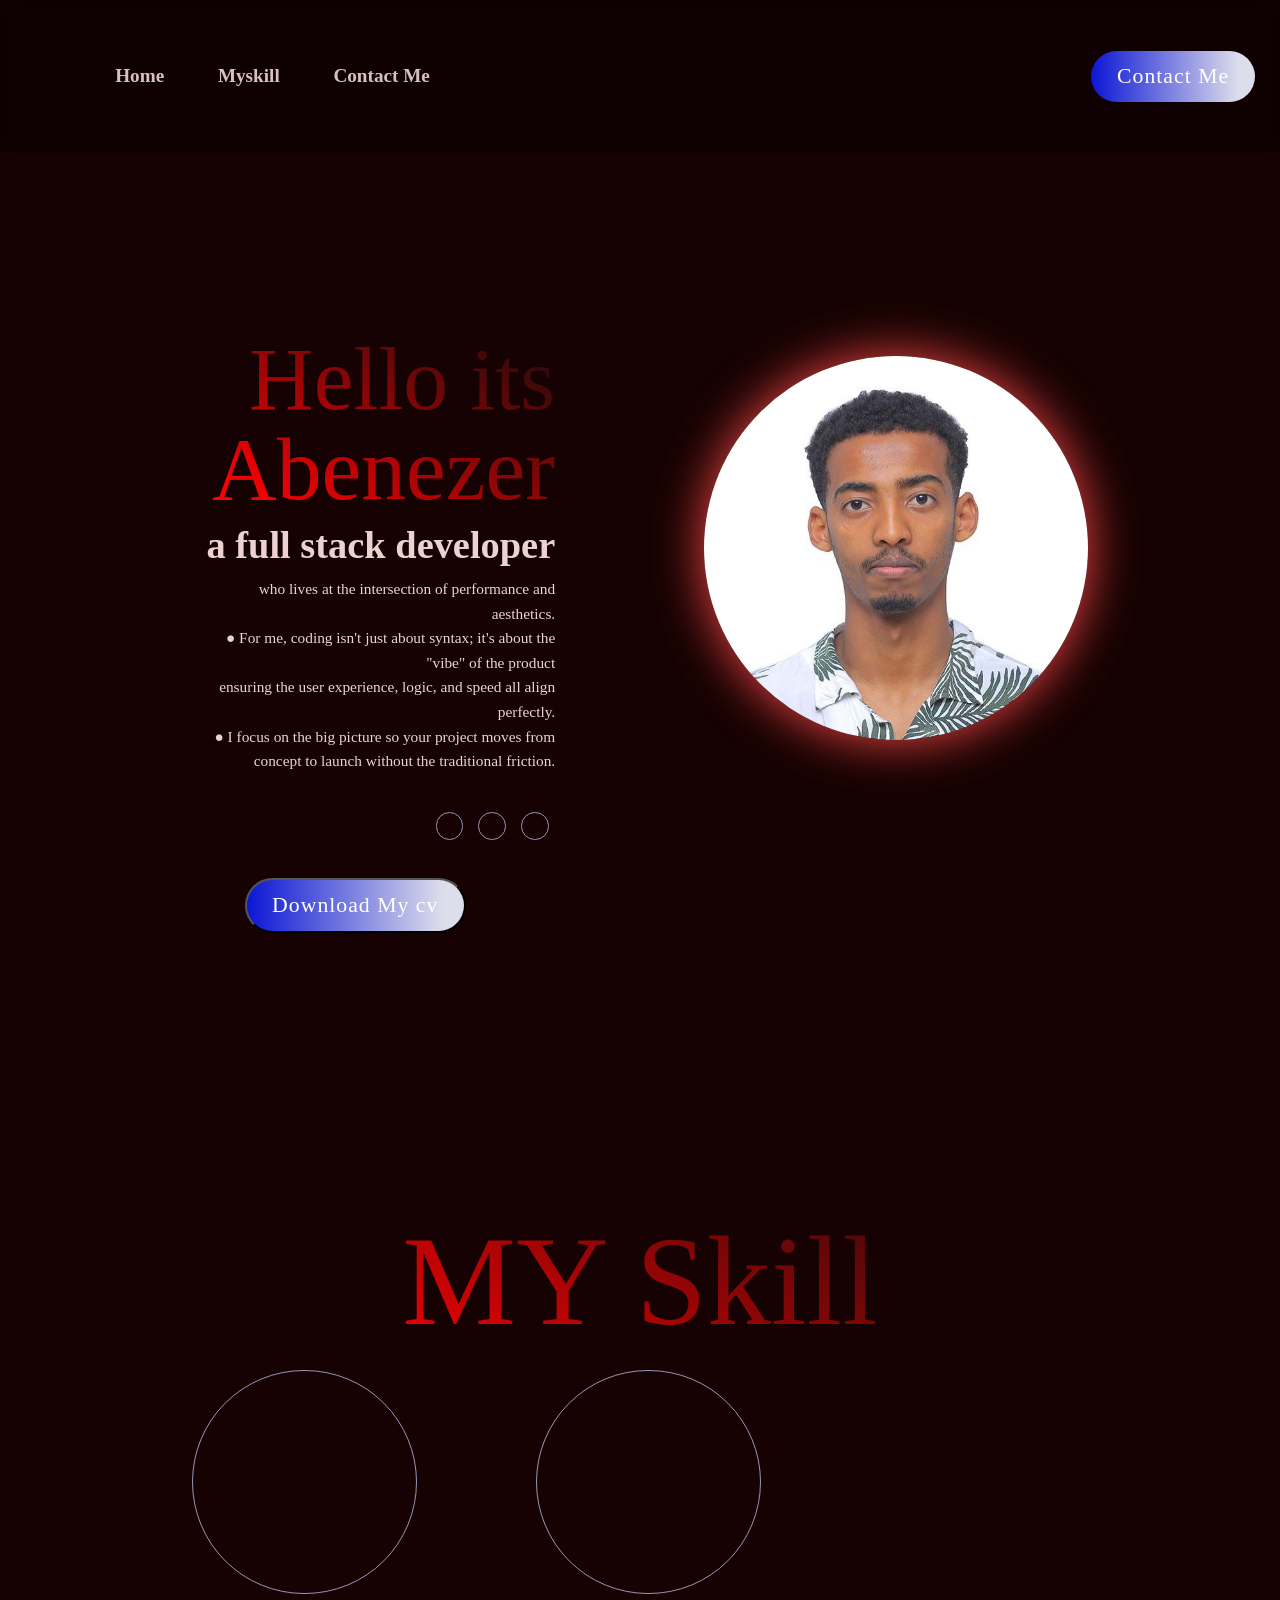
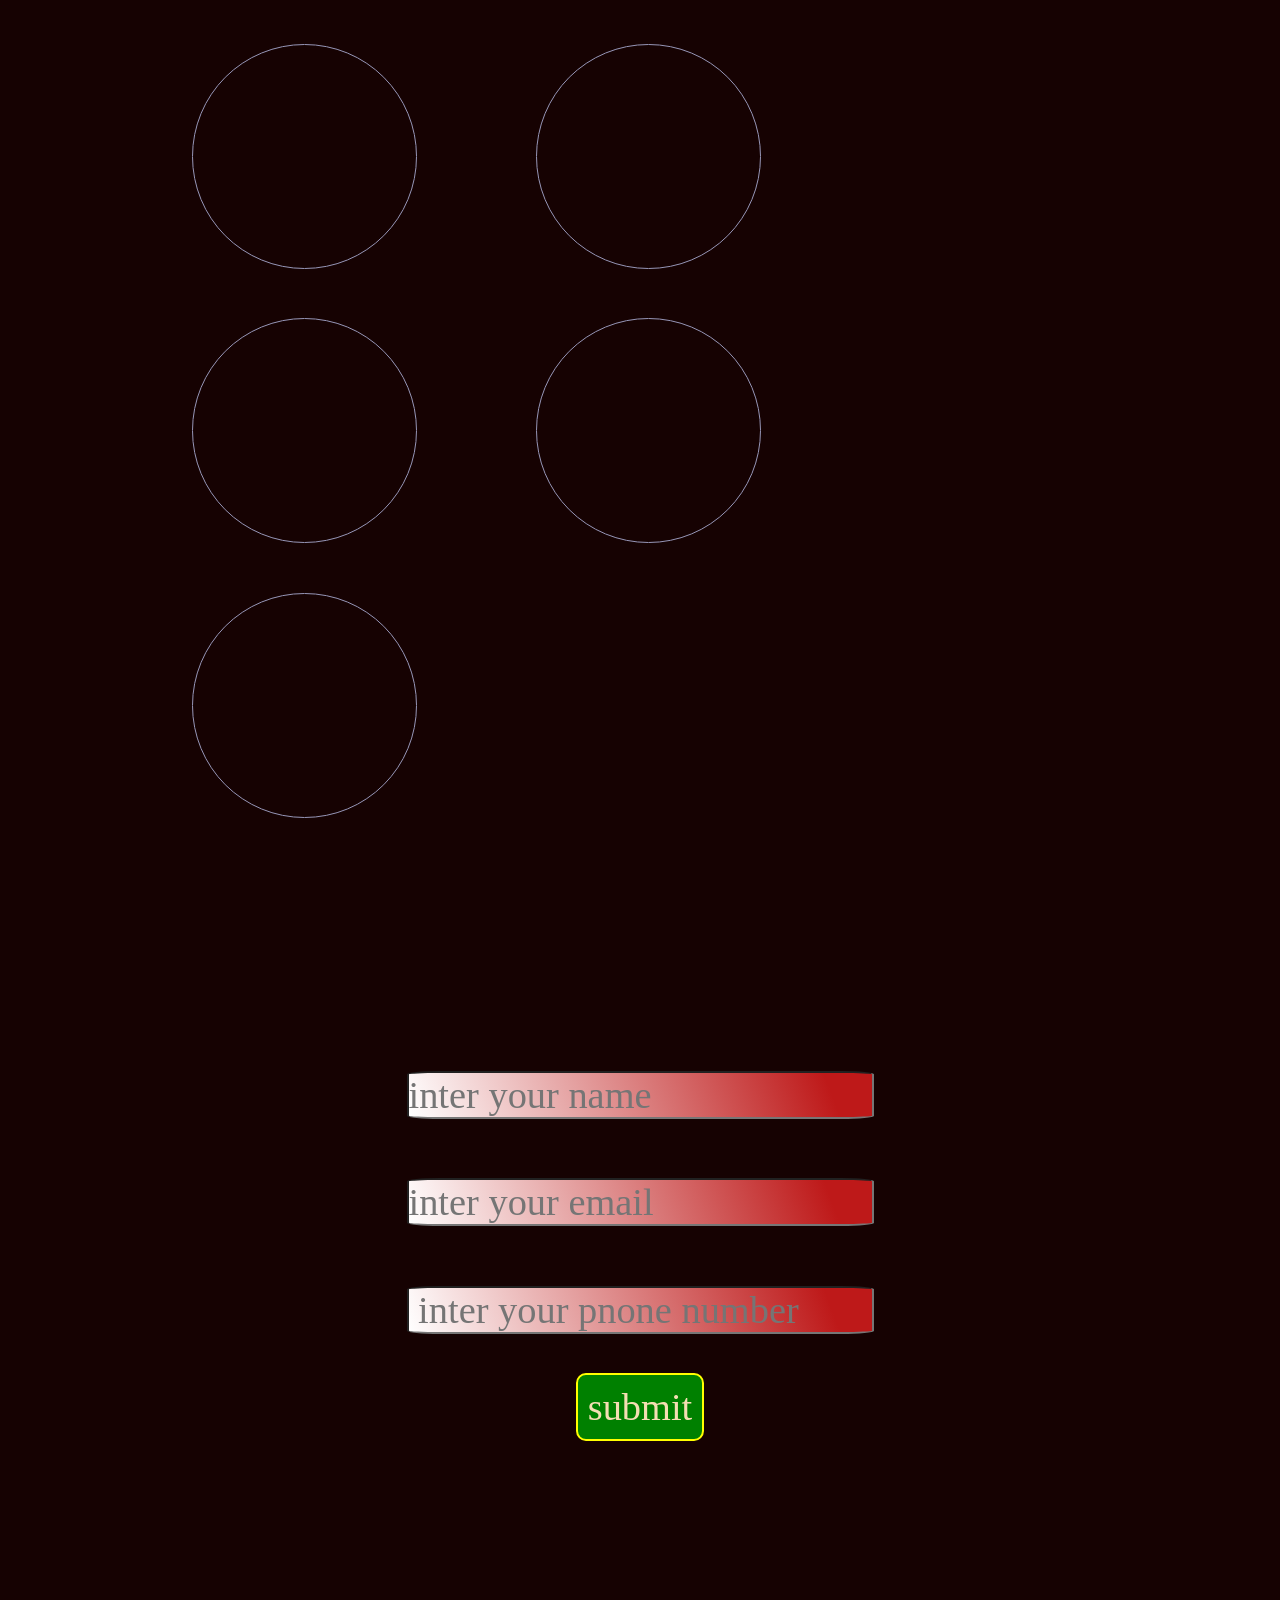
==== index.html @ 4ca573cb "Rename main.html to index.html" ====
<!DOCTYPE html>
<html lang="en">
<head>
    <meta charset="UTF-8">
    <meta name="viewport" content="width=device-width, initial-scale=1.0">
    <title>porfolio</title>
    <link rel="stylesheet" href="./style.css" ><link href="https://cdn.boxicons.com/animations.min.css" rel="stylesheet">
<!-- Basic Icons -->
<link href="https://cdn.boxicons.com/3.0.8/fonts/basic/boxicons.min.css" rel="stylesheet">
<!-- Filled Icons -->
<link href="https://cdn.boxicons.com/3.0.8/fonts/filled/boxicons-filled.min.css" rel="stylesheet">
<!-- Brand Icons -->
<link href="https://cdn.boxicons.com/3.0.8/fonts/brands/boxicons-brands.min.css" rel="stylesheet">
</head>

<body>
    <header class="headers-w">
    <nav class="nav-b">
        <a href="#home">Home</a>
        <a href="#skill">Myskill</a>
      
        <a href="#contact">Contact Me</a>
    </nav>
    <a href="#contact" class="contact-but">
         Contact Me
    </a>
    
</header>


   
<section id="home" class="hom">
    <div class="hom-div">
        <h1>Hello its <span> Abenezer</span>
            
        </h1>
        <h2>a full stack developer</h2>
        <p>
            who lives at the intersection of performance and
    aesthetics.<br>

   ● For me, coding isn't just about syntax; 
    it's about the "vibe" of the product<br>ensuring the 
    user experience, logic, and speed all align perfectly.<br>

  ● I focus on the big picture so your project moves from concept
    to launch without the traditional friction.
        </p>
        <div class="so-ico">
            <a href="https://github.com/abenzertariku-dev"><i class="bxl bx-github"></i></a>
            <a href="https://t.me/@Axsum7"><i class="bxl bx-telegram"></i></a>
            <a href="https://www.instagram.com/abenezer_tk7"><i class="bxl bx-instagram" ></i></a>
       </div>
        <a href="./Imgs/cvv.pdf" download="Abenezer-cv">
            <button class="contact-but">Download My cv</button>
        </a> 
    </div >

    <div  class="pro-img"><img src="/Imgs/Myphoto.jpg" alt=""></div>
</section>

<section id="skill">
<div class="skill">
    <h2>MY Skill</h2>
</div>
    <div class="cyss">
    <div class="skill-i">
<a href=""  class="skill-is"><i class="bxl bx-html5"></i></a>
<a href="" class="skill-is"><i class="bxl bx-css3"></i></a></div><div class="skill-i">


<a href=""  class="skill-is"><i class="bxl bx-javascript"></i></a>

<a href=""  class="skill-is"><i class="bxl bx-react" ></i></a> </div>
<div class="skill-i">
<a href="" class="skill-is"><i class="bxl bx-mongodb" ></i></a>
<a href="" class="skill-is"><i class="bxl bx-next-js"></i></a> </div>
<div class="skill-i"><a href="" class="skill-is"><i class="bxl bx-python" ></i></a>
   </div>
 </div>
</section>
<section id="contact" >
<form action="https://form.typeform.com/to/Ilygk8Tf" method="POST">  <div style="justify-content: center;
align-items: center;text-align: center;">
    <input type="text" name="names" placeholder="inter your name"><br>
    <input type="email"  name="email" id="" placeholder="inter your email"><br>
    <input type="number" name="phone" placeholder=" inter your pnone number"><br>
 
     <button class="sub-m" >submit</button>
   </div>
</form>
</section>
</body></html>
---- style.css ----
*{
    margin:0 ;
    padding: 0;
    text-decoration: none;
    scroll-behavior: smooth;
    font-family: "Popins";
}
html{
    font-size: 62%;

}
body{
    background-color: rgb(22, 2, 2);
    color: rgb(238, 210, 210);
}
.headers-w{
    position: fixed;  
    width: 100vw;
    top: 0;
    left: 0;
    padding: 4vw 5vw ;
    background-color:  rgba(0, 0, 0, 0.3);
    backdrop-filter: blur(10px);
    display: flex;
    justify-content: space-between;
    align-items: center;
    z-index: 2000;
}
.nav-b a{
    font-size: 1.5vw;
    color: rgb(216, 192, 192);
    margin-left: 4vw;
    transition: 0.2s ease-in-out;
    font-weight: 775;
}
.nav-b a:hover{
    color: rgb(77, 96, 244);
    border-bottom: 2px solid rgb(226, 132, 132);
}
.contact-but{
    font-size: 1.7vw;
    padding: 1vw  2vw;
    border-radius: 3rem;
    background: linear-gradient(
        270deg,rgb(221, 221, 235) 10%,rgb(11, 22, 212) 100%
    );
    margin-right: 9rem;
    letter-spacing: 1px;
    color: white;
    transition: 0.3s ease-in-out;
}
.contact-but:hover{
    transform: scale(1.2);
}
section{
    min-height: 100vh;
padding: 10rem 15%;
}
#home{
    display: flex;
    align-items: center;
    justify-content: center;
    gap: 15rem;
}
.hom-div{
    display: flex;
    flex-direction: column;
    text-align: right;
    align-items: flex-end;
    padding-top: 12vw;

}
.hom-div h1{
    font-size: 7vw;
    font-weight: 100;
    margin-top: 1.5rem;
    line-height:1 ;
    background: linear-gradient(750deg,rgb(255, 0, 2) 10%,rgb(28, 10, 10) 100%);
    background-clip: text;
    color: transparent;
}
.hom-div h1 span{
    font-family: fantasy;
}
.hom-div h2{
    margin: 1rem 0;
    font-size: 3vw;

}
.hom-div p{
    font-size: 1.2vw;
    font-weight: 500;
    line-height: 1.6;
   
}
.pro-img img{
    width: 30vw;
border-radius: 50%;
box-shadow: 0px 0px 50px rgb(249, 70, 70);

transition: 1s ease-in-out;
}
.pro-img img:hover{
    box-shadow: 0px 0px 50px rgb(228, 67, 67),
    0px 0px 100px rgb(202, 51, 51),
    0px 0px 200px rgb(235, 29, 29) ;
    transform: scale(1.1)translateY(-7px);
    transform: rotate(360deg);
}
.so-ico a{
display: inline-flex;
justify-content: center;
align-items: center;
font-size: 3vw;
padding: 1vw;
background: transparent;
margin: 3vw 0.5vw;
transition: 0.2s ease-in-out;
border-color: rgb(150, 150, 183);
border-width: 1px;
border-style: solid;
border-radius: 50%;
}
.so-ico a:hover{
    color: red;
    transform: scale(1.7)translateY(-4px);
    background-color: rgb(10, 74, 10);
}
.skill h2{
    font-size: 10vw;
    font-weight: 100;
    margin-top: 1.5vw;
    line-height:1 ;
    background: linear-gradient(750deg,rgb(255, 0, 2) 10%,rgb(28, 10, 10) 100%);
    background-clip: text;
    color: transparent;
    text-align: center;
}
.skill{
    align-items: center;
    text-align: center;

}
.skill-i{
   display: flex;
   flex-direction: row;
  
}
.skill-is{
display: inline;
justify-content: center;
align-items: center;
width: 14vw;
font-size: 12vw;
height: 14vw;
padding: 2.2rem;
background: transparent;
margin-right: 12rem;
margin-bottom: 2.5rem;
margin-top: 2.5rem;
transition: 0.2s ease-in-out;
border-color: rgb(150, 150, 183);
border-width: 1px;
border-style: solid;
border-radius: 50%;
}
.skill-i a:hover{
    color: red;
    transform: scale(1.1)translateY(-4px);
    background-color: rgb(10, 74, 10);
}
a{
   color: green;
}
.cyss{
    text-align: center;

}
input{
    margin: 3rem;
    font-size: 3vw;
    border-radius: 7%;
    background: linear-gradient(250deg,rgb(190, 25, 25) 10%,rgb(255, 255, 255) 100%);
}
.sub-m{
    font-size: 3vw;
    padding: 1rem;
    border-radius: 1rem;
    margin-top: 1rem;
    background-color: green;
    color: wheat;
    border: 2px solid yellow;
}
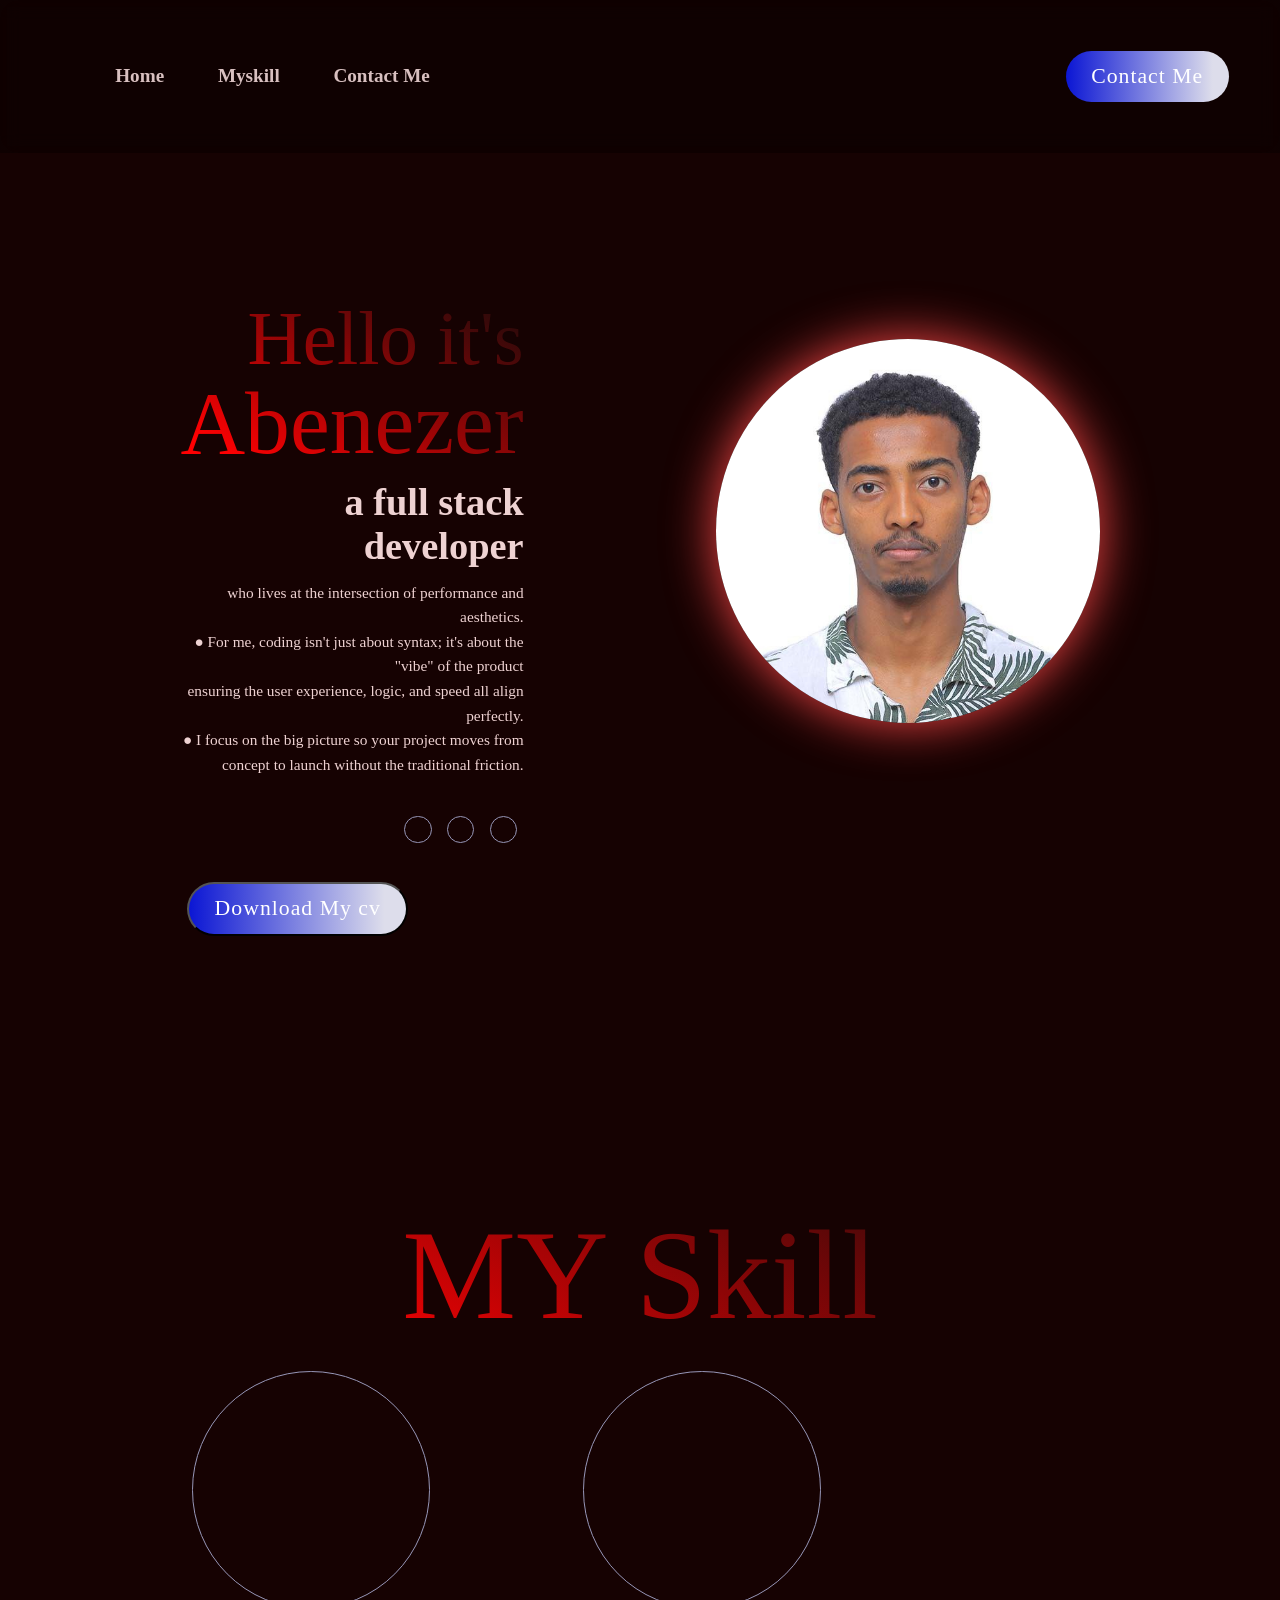
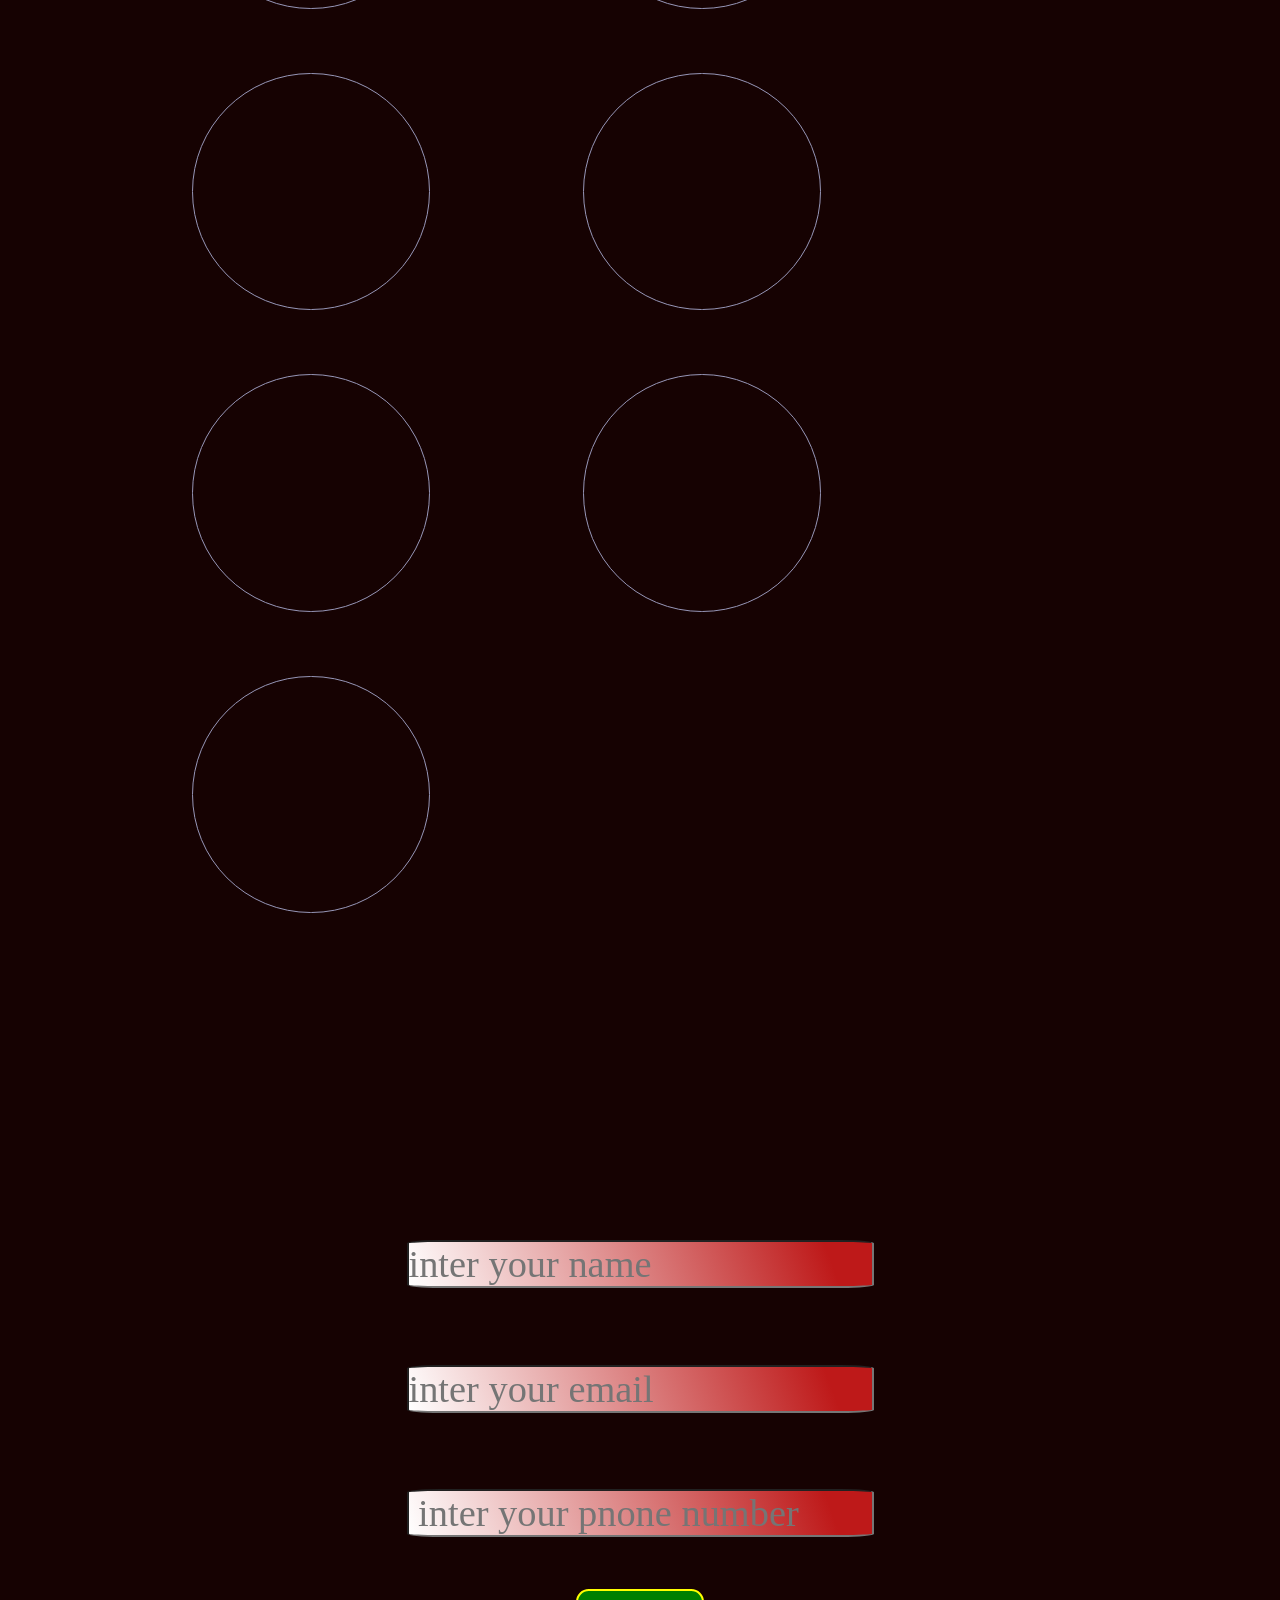
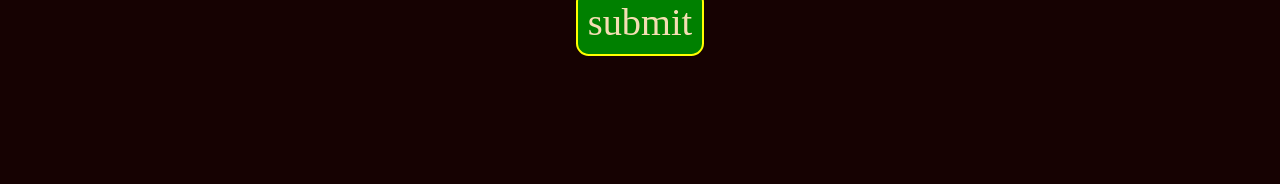
==== commit 2b313523: "new" ====
--- a/index.html
+++ b/index.html
@@ -31,7 +31,7 @@
    
 <section id="home" class="hom">
     <div class="hom-div">
-        <h1>Hello its <span> Abenezer</span>
+        <h1>Hello it's <br> <span class="ab-name"> Abenezer</span>
             
         </h1>
         <h2>a full stack developer</h2>
@@ -80,13 +80,13 @@
  </div>
 </section>
 <section id="contact" >
-<form action="https://form.typeform.com/to/Ilygk8Tf" method="POST">  <div style="justify-content: center;
+<form>  <div style="justify-content: center;
 align-items: center;text-align: center;">
     <input type="text" name="names" placeholder="inter your name"><br>
     <input type="email"  name="email" id="" placeholder="inter your email"><br>
     <input type="number" name="phone" placeholder=" inter your pnone number"><br>
  
-     <button class="sub-m" >submit</button>
+     <button class="sub-m" onclick='alert( " you have sucsssfully submited your data")' >submit</button>
    </div>
 </form>
 </section>
--- a/style.css
+++ b/style.css
@@ -35,7 +35,7 @@
 }
 .nav-b a:hover{
     color: rgb(77, 96, 244);
-    border-bottom: 2px solid rgb(226, 132, 132);
+    border-bottom: 2px solid rgb(255, 237, 237);
 }
 .contact-but{
     font-size: 1.7vw;
@@ -44,7 +44,7 @@
     background: linear-gradient(
         270deg,rgb(221, 221, 235) 10%,rgb(11, 22, 212) 100%
     );
-    margin-right: 9rem;
+    margin-right: 9svw;
     letter-spacing: 1px;
     color: white;
     transition: 0.3s ease-in-out;
@@ -53,14 +53,15 @@
     transform: scale(1.2);
 }
 section{
-    min-height: 100vh;
-padding: 10rem 15%;
+    min-height: 10vh;
+padding: 10vw 15%;
+
 }
 #home{
     display: flex;
     align-items: center;
     justify-content: center;
-    gap: 15rem;
+    gap: 15vw;
 }
 .hom-div{
     display: flex;
@@ -71,9 +72,9 @@
 
 }
 .hom-div h1{
-    font-size: 7vw;
+    font-size: 6vw;
     font-weight: 100;
-    margin-top: 1.5rem;
+    margin-top: 1.5vw;
     line-height:1 ;
     background: linear-gradient(750deg,rgb(255, 0, 2) 10%,rgb(28, 10, 10) 100%);
     background-clip: text;
@@ -83,7 +84,7 @@
     font-family: fantasy;
 }
 .hom-div h2{
-    margin: 1rem 0;
+    margin: 1vw 0;
     font-size: 3vw;
 
 }
@@ -153,11 +154,11 @@
 width: 14vw;
 font-size: 12vw;
 height: 14vw;
-padding: 2.2rem;
+padding: 2.2vw;
 background: transparent;
-margin-right: 12rem;
-margin-bottom: 2.5rem;
-margin-top: 2.5rem;
+margin-right: 12vw;
+margin-bottom: 2.5vw;
+margin-top: 2.5vw;
 transition: 0.2s ease-in-out;
 border-color: rgb(150, 150, 183);
 border-width: 1px;
@@ -177,7 +178,7 @@
 
 }
 input{
-    margin: 3rem;
+    margin: 3vw;
     font-size: 3vw;
     border-radius: 7%;
     background: linear-gradient(250deg,rgb(190, 25, 25) 10%,rgb(255, 255, 255) 100%);
@@ -185,9 +186,25 @@
 .sub-m{
     font-size: 3vw;
     padding: 1rem;
-    border-radius: 1rem;
-    margin-top: 1rem;
+    border-radius: 1vw;
+    margin-top: 1vw;
     background-color: green;
     color: wheat;
     border: 2px solid yellow;
-}+}
+.ab-name{
+    font-size: 7vw;
+    animation: wow 8s 1;
+}
+.ab-name:nth-child(1){animation-delay: 1s;}
+.ab-name:nth-child(2){animation-delay: zs;}
+.ab-name:nth-child(3){animation-delay: 3s;}
+.ab-name:nth-child(4){animation-delay: 4s;}
+.ab-name:nth-child(5){animation-delay: 5s;}
+.ab-name:nth-child(6){animation-delay: 6s;}
+.ab-name:nth-child(7){animation-delay: 7s;}
+.ab-name:nth-child(8){animation-delay: 8s;}
+@keyframes wow {
+from{font-size:0vw;}
+to{font-size:7vw;}
+}
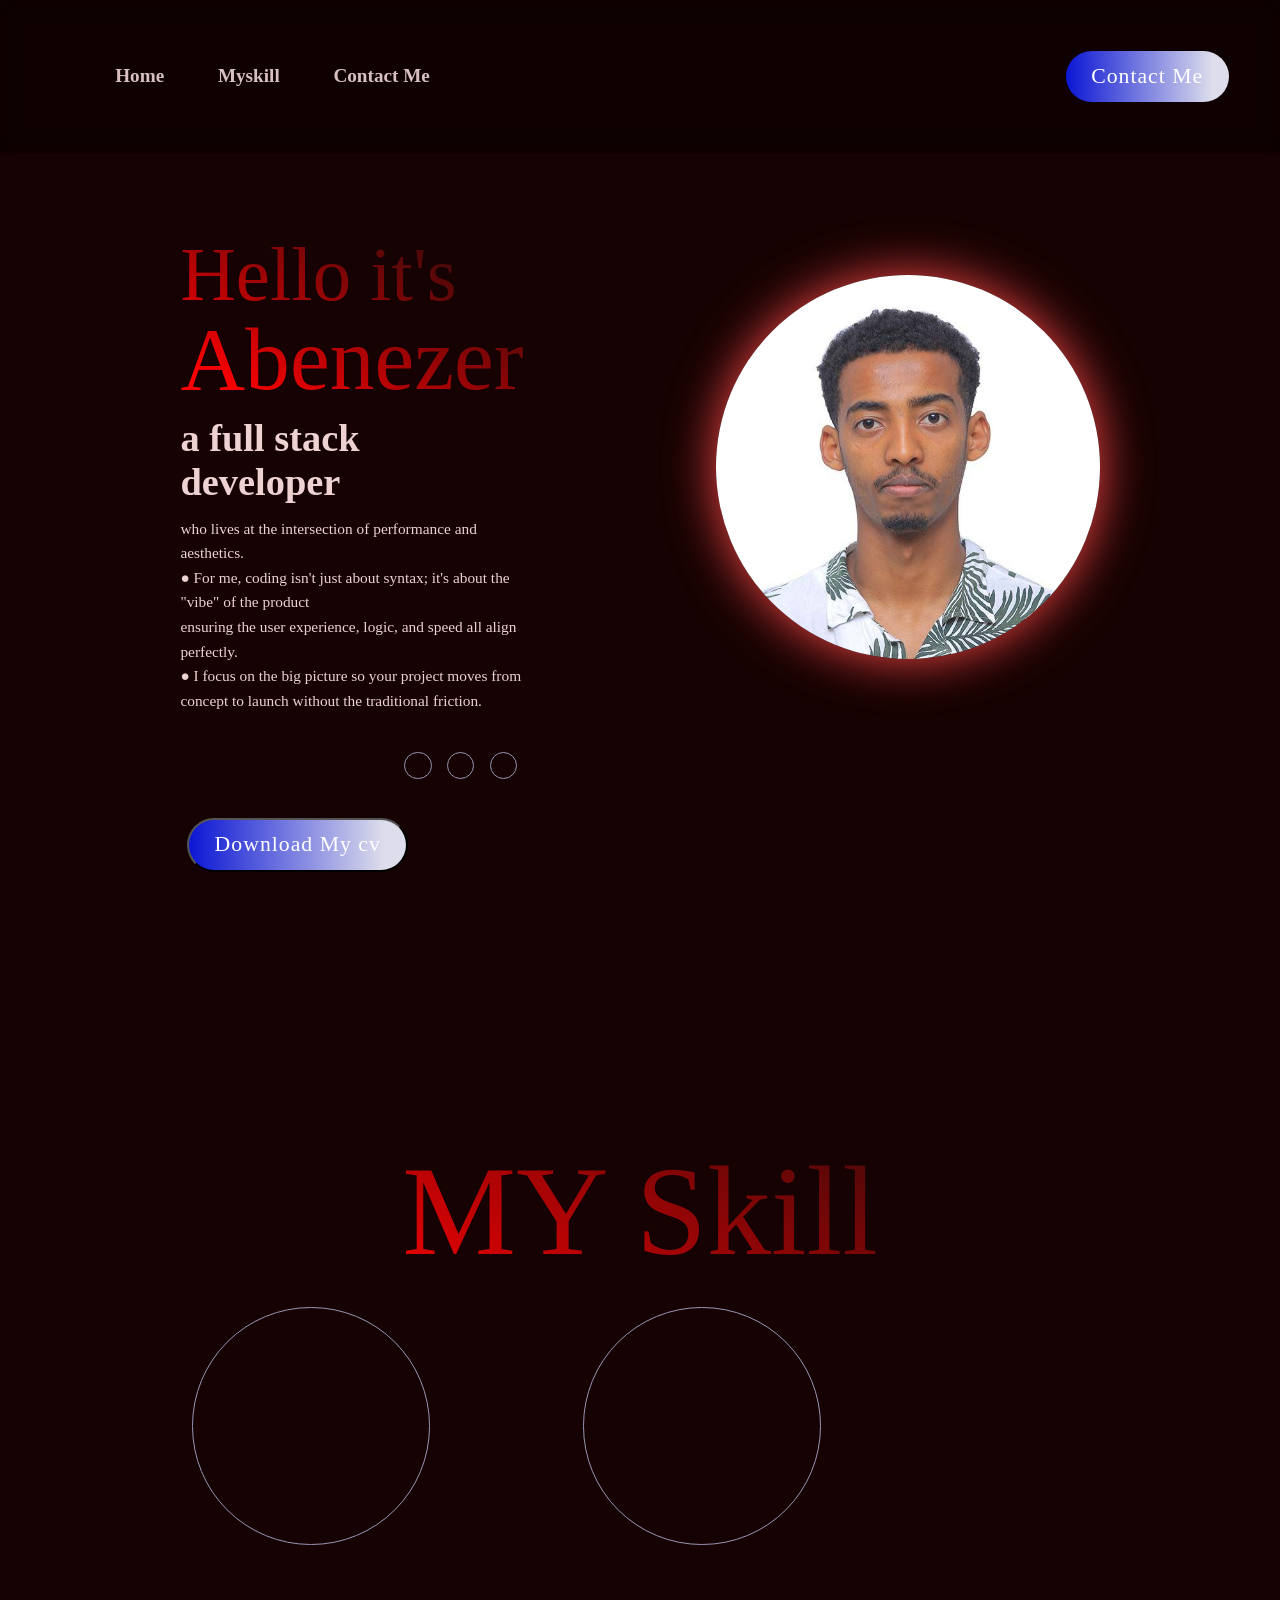
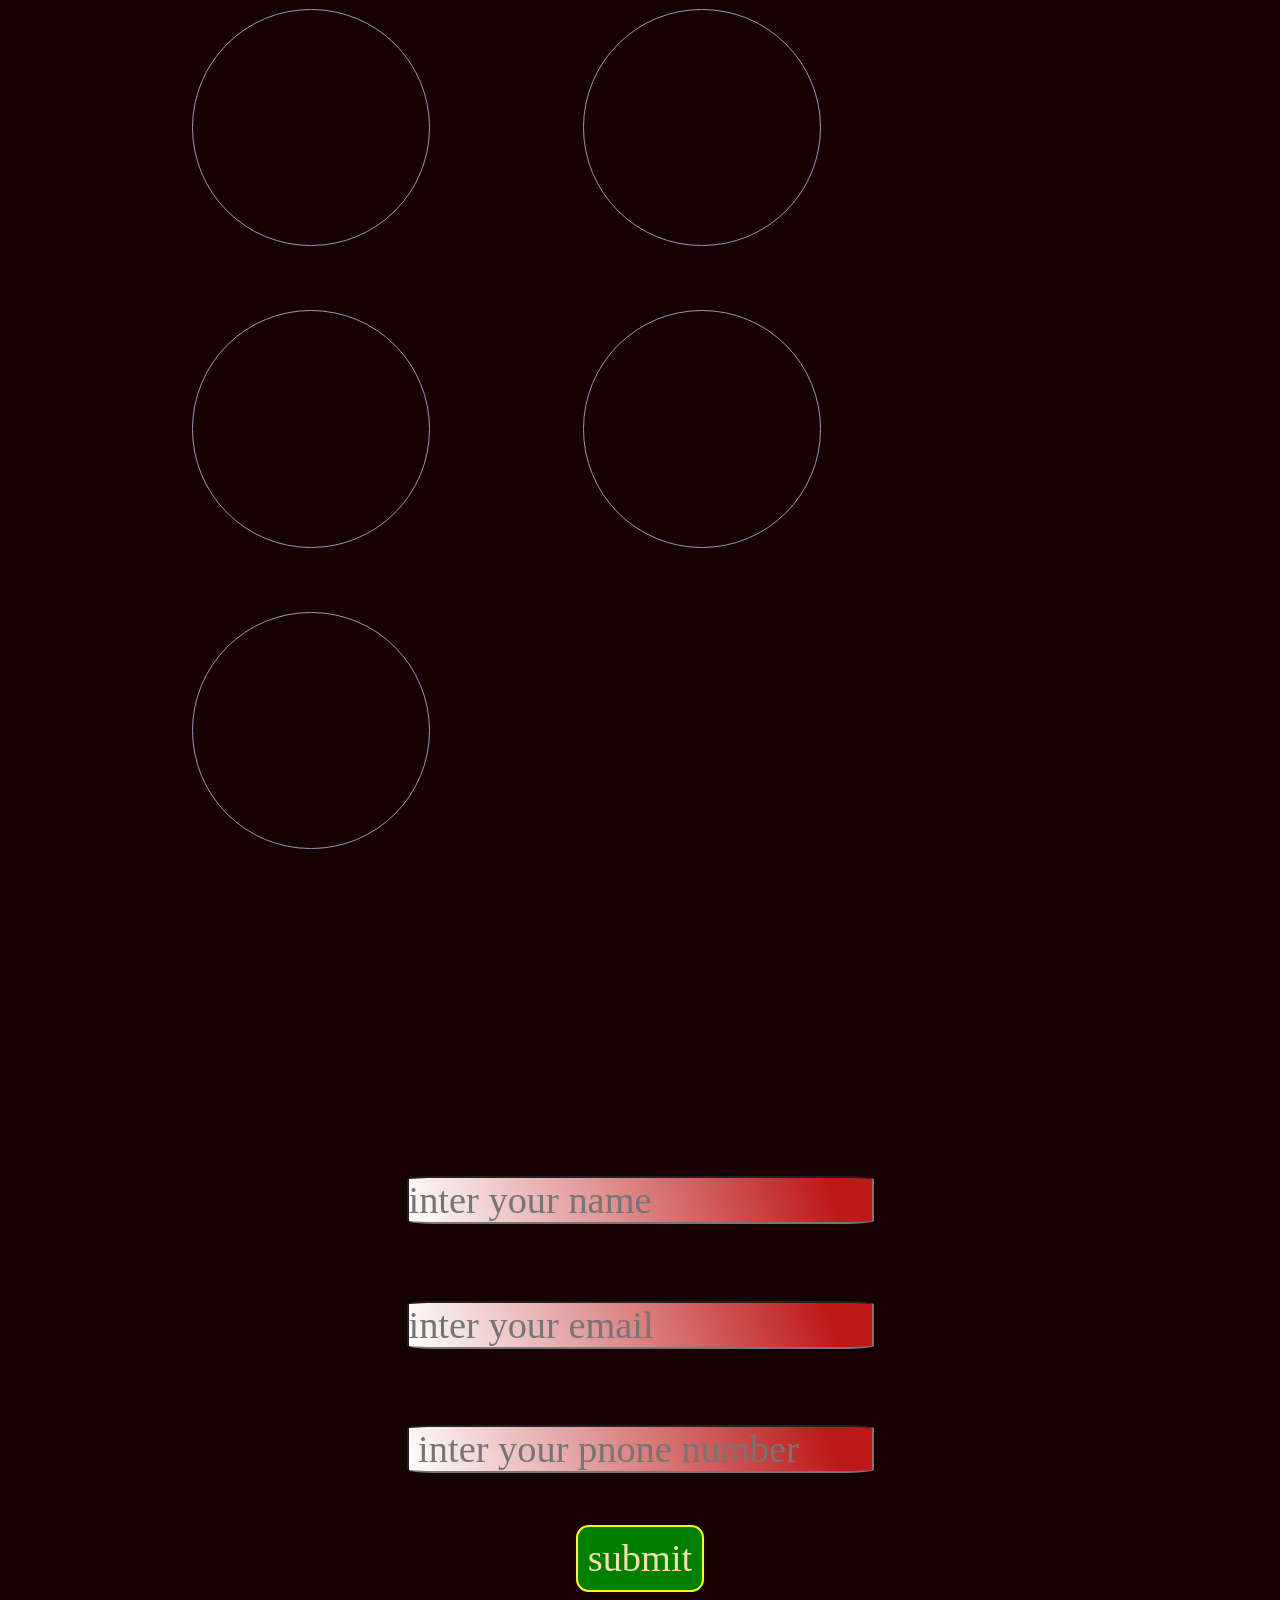
==== commit c27c1951: "asxs" ====
--- a/index.html
+++ b/index.html
@@ -59,7 +59,7 @@
     <div  class="pro-img"><img src="/Imgs/Myphoto.jpg" alt=""></div>
 </section>
 
-<section id="skill">
+<section id="skill" class="mt">
 <div class="skill">
     <h2>MY Skill</h2>
 </div>
@@ -79,7 +79,7 @@
    </div>
  </div>
 </section>
-<section id="contact" >
+<section id="contact" class="mt" >
 <form>  <div style="justify-content: center;
 align-items: center;text-align: center;">
     <input type="text" name="names" placeholder="inter your name"><br>
--- a/style.css
+++ b/style.css
@@ -54,7 +54,7 @@
 }
 section{
     min-height: 10vh;
-padding: 10vw 15%;
+padding: 5vw 15%;
 
 }
 #home{
@@ -66,7 +66,7 @@
 .hom-div{
     display: flex;
     flex-direction: column;
-    text-align: right;
+    text-align: left;
     align-items: flex-end;
     padding-top: 12vw;
 
@@ -90,7 +90,7 @@
 }
 .hom-div p{
     font-size: 1.2vw;
-    font-weight: 500;
+    font-weight: 50;
     line-height: 1.6;
    
 }
@@ -208,3 +208,6 @@
 from{font-size:0vw;}
 to{font-size:7vw;}
 }
+.mt{
+    margin-top: 10vw;
+}
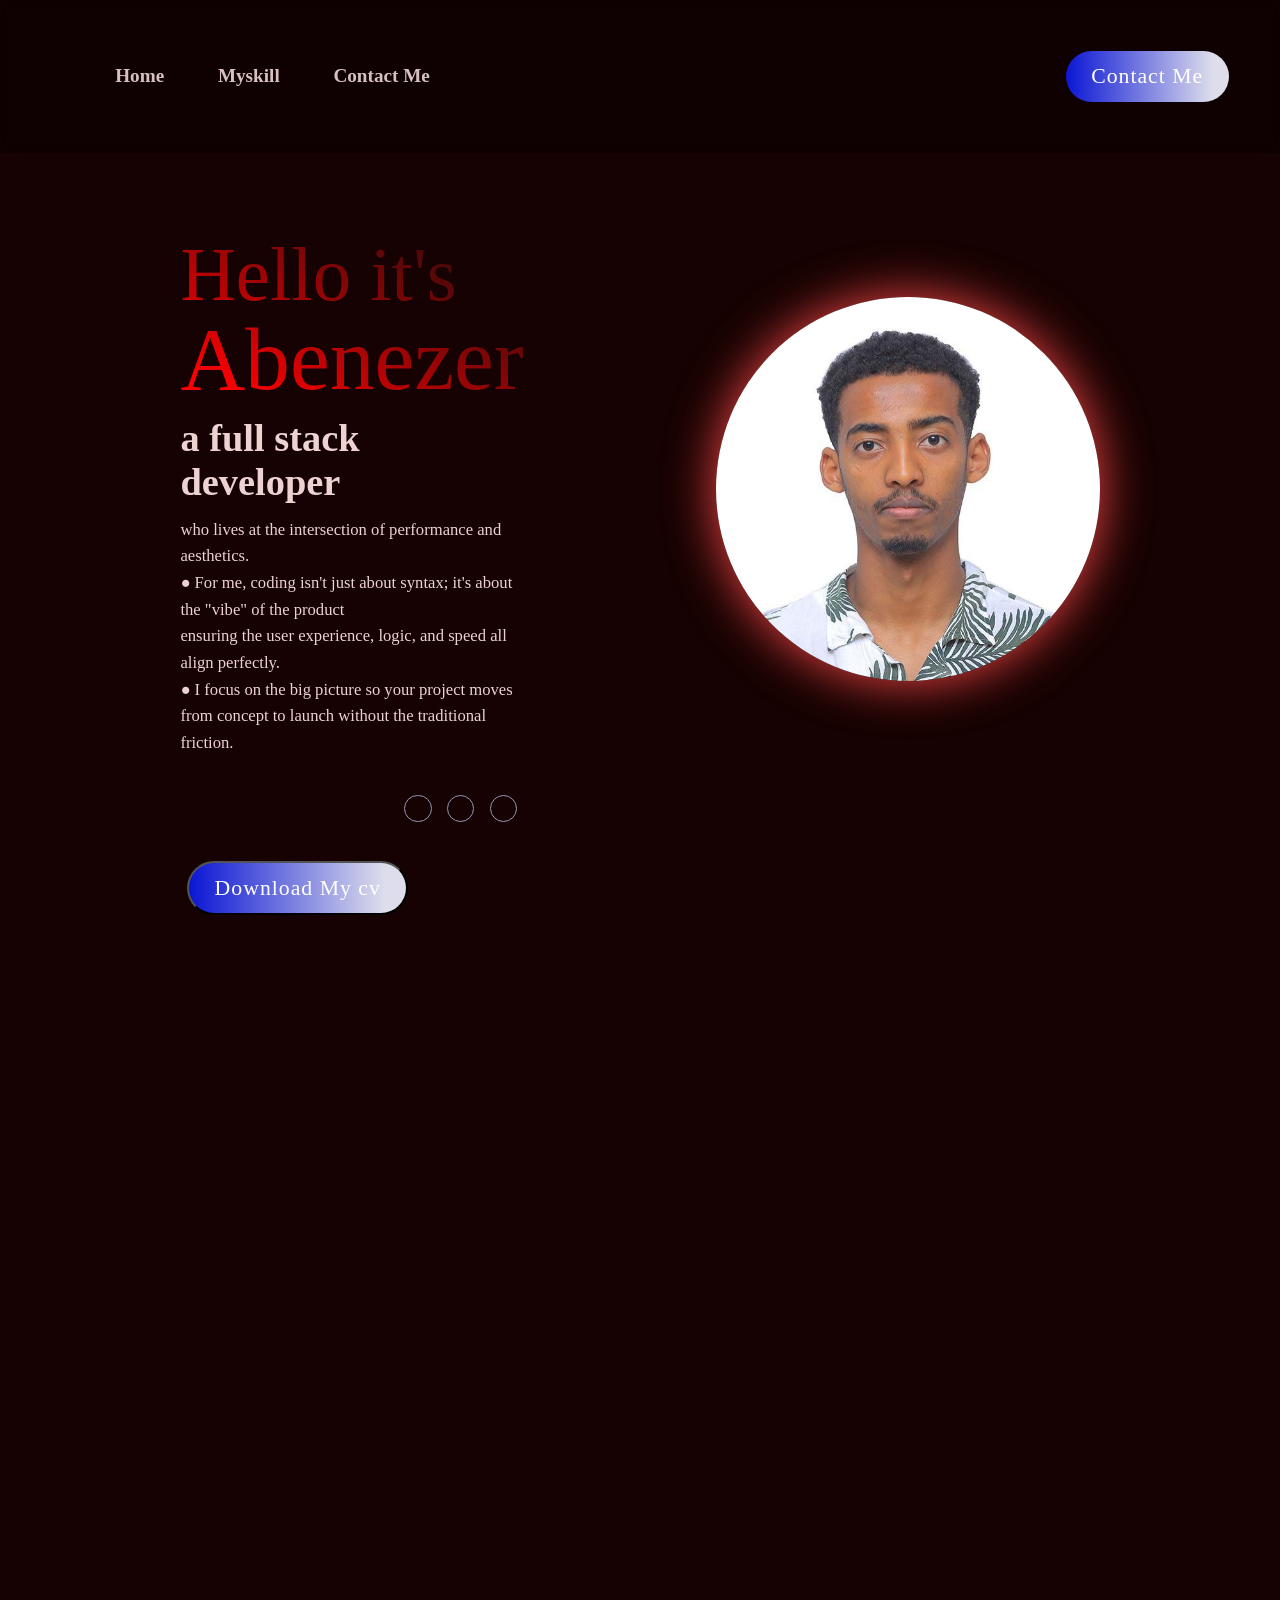
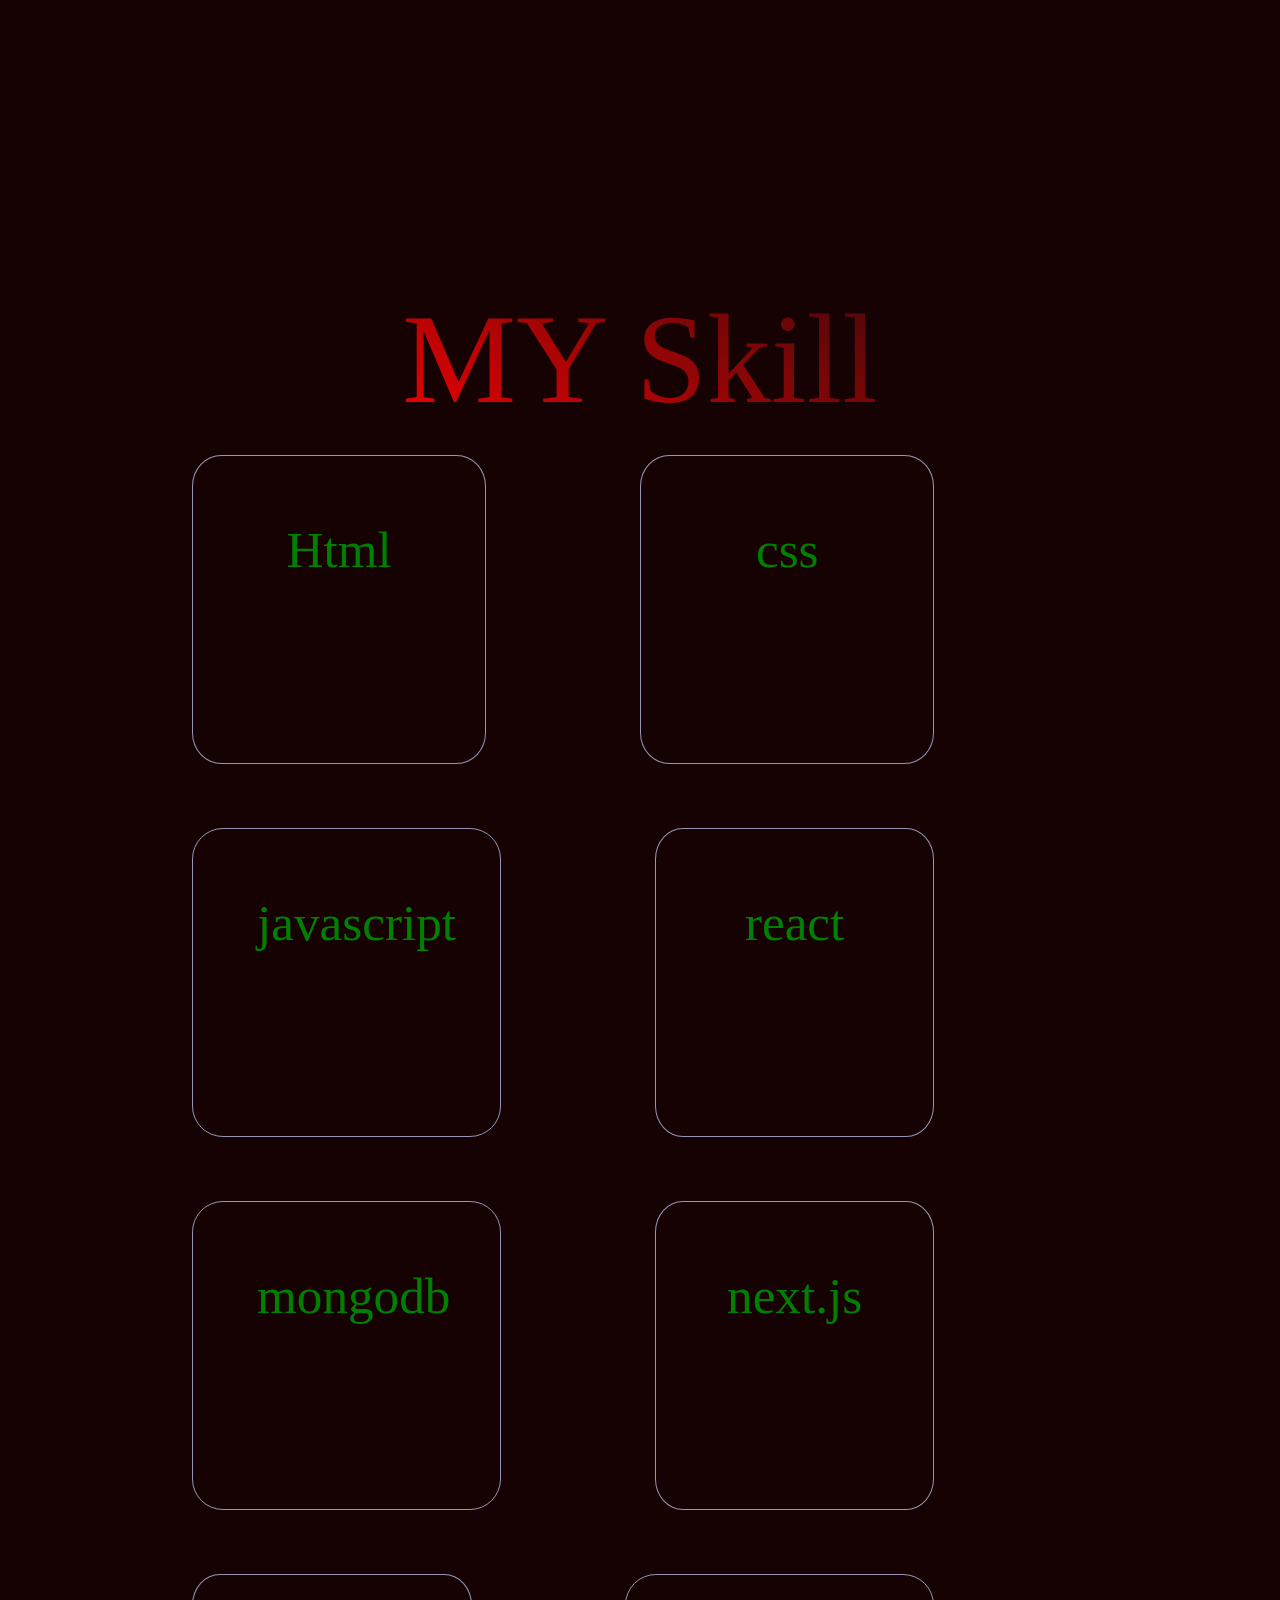
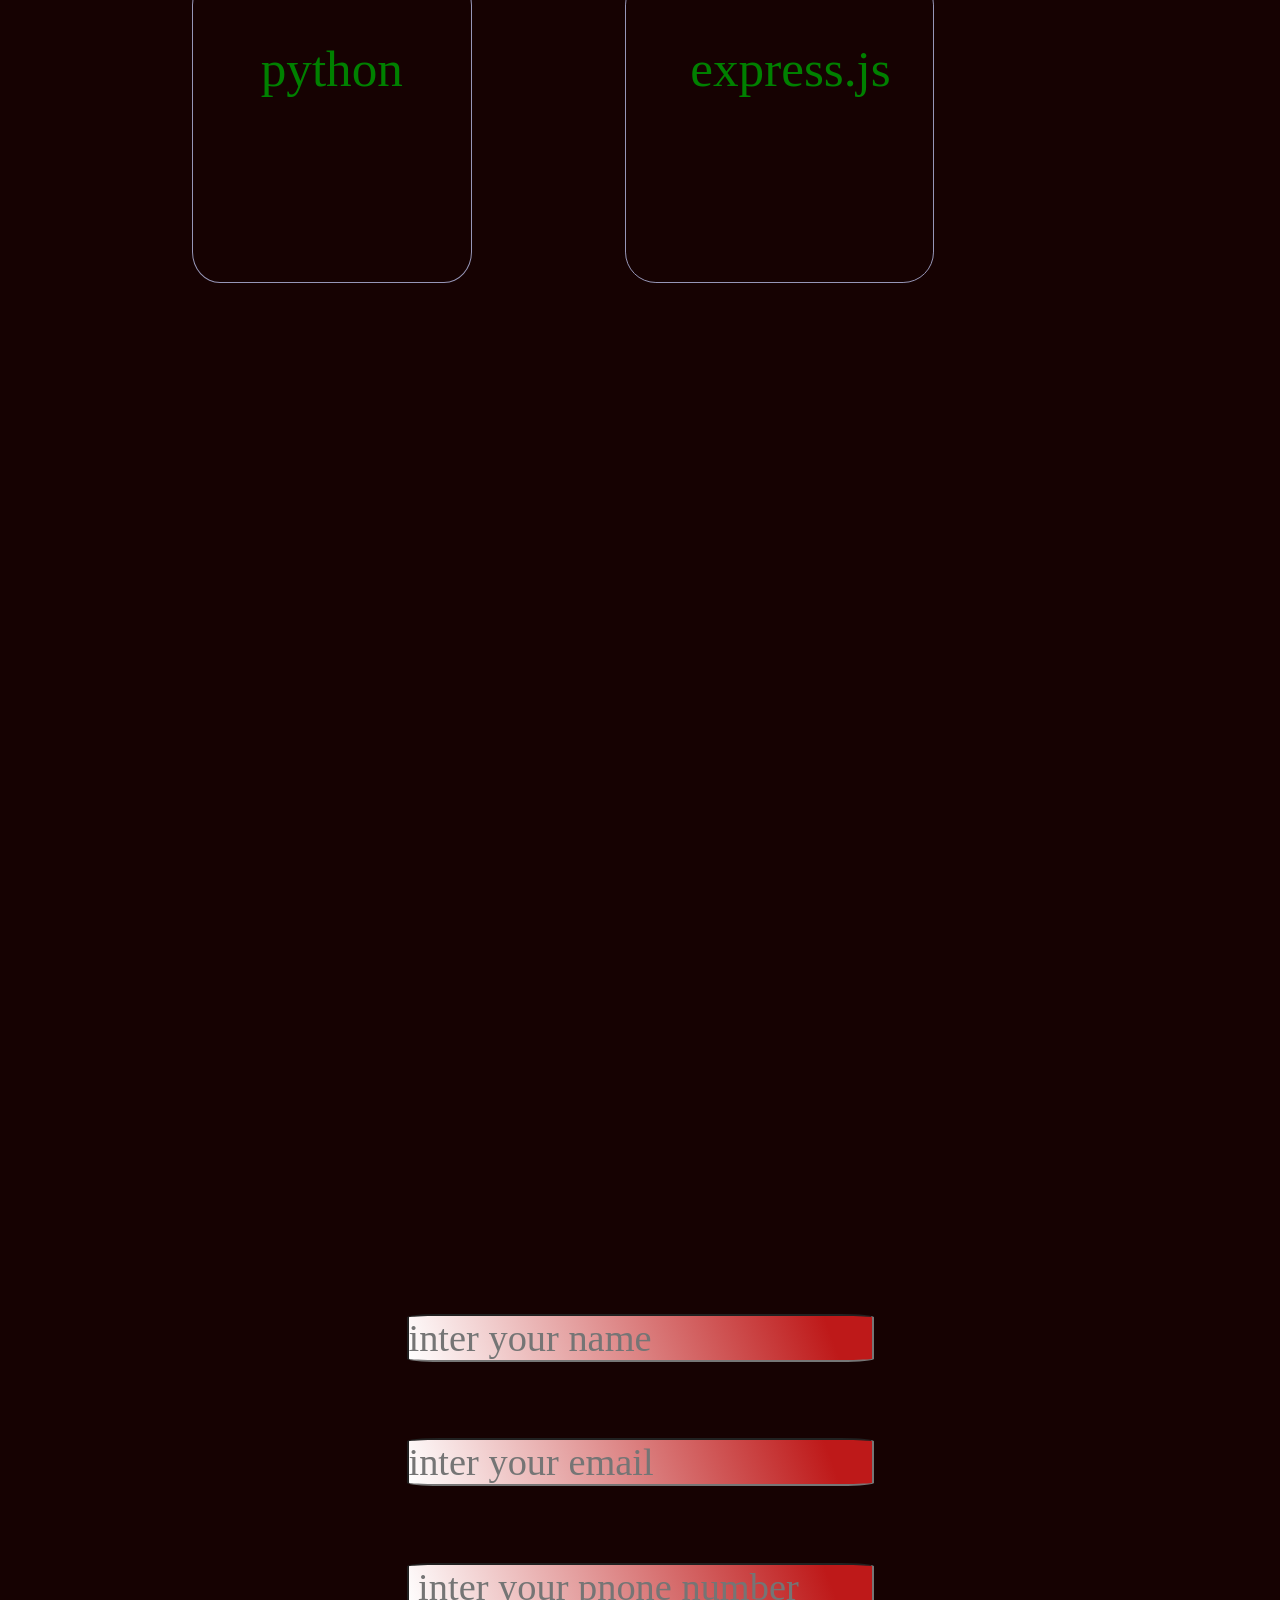
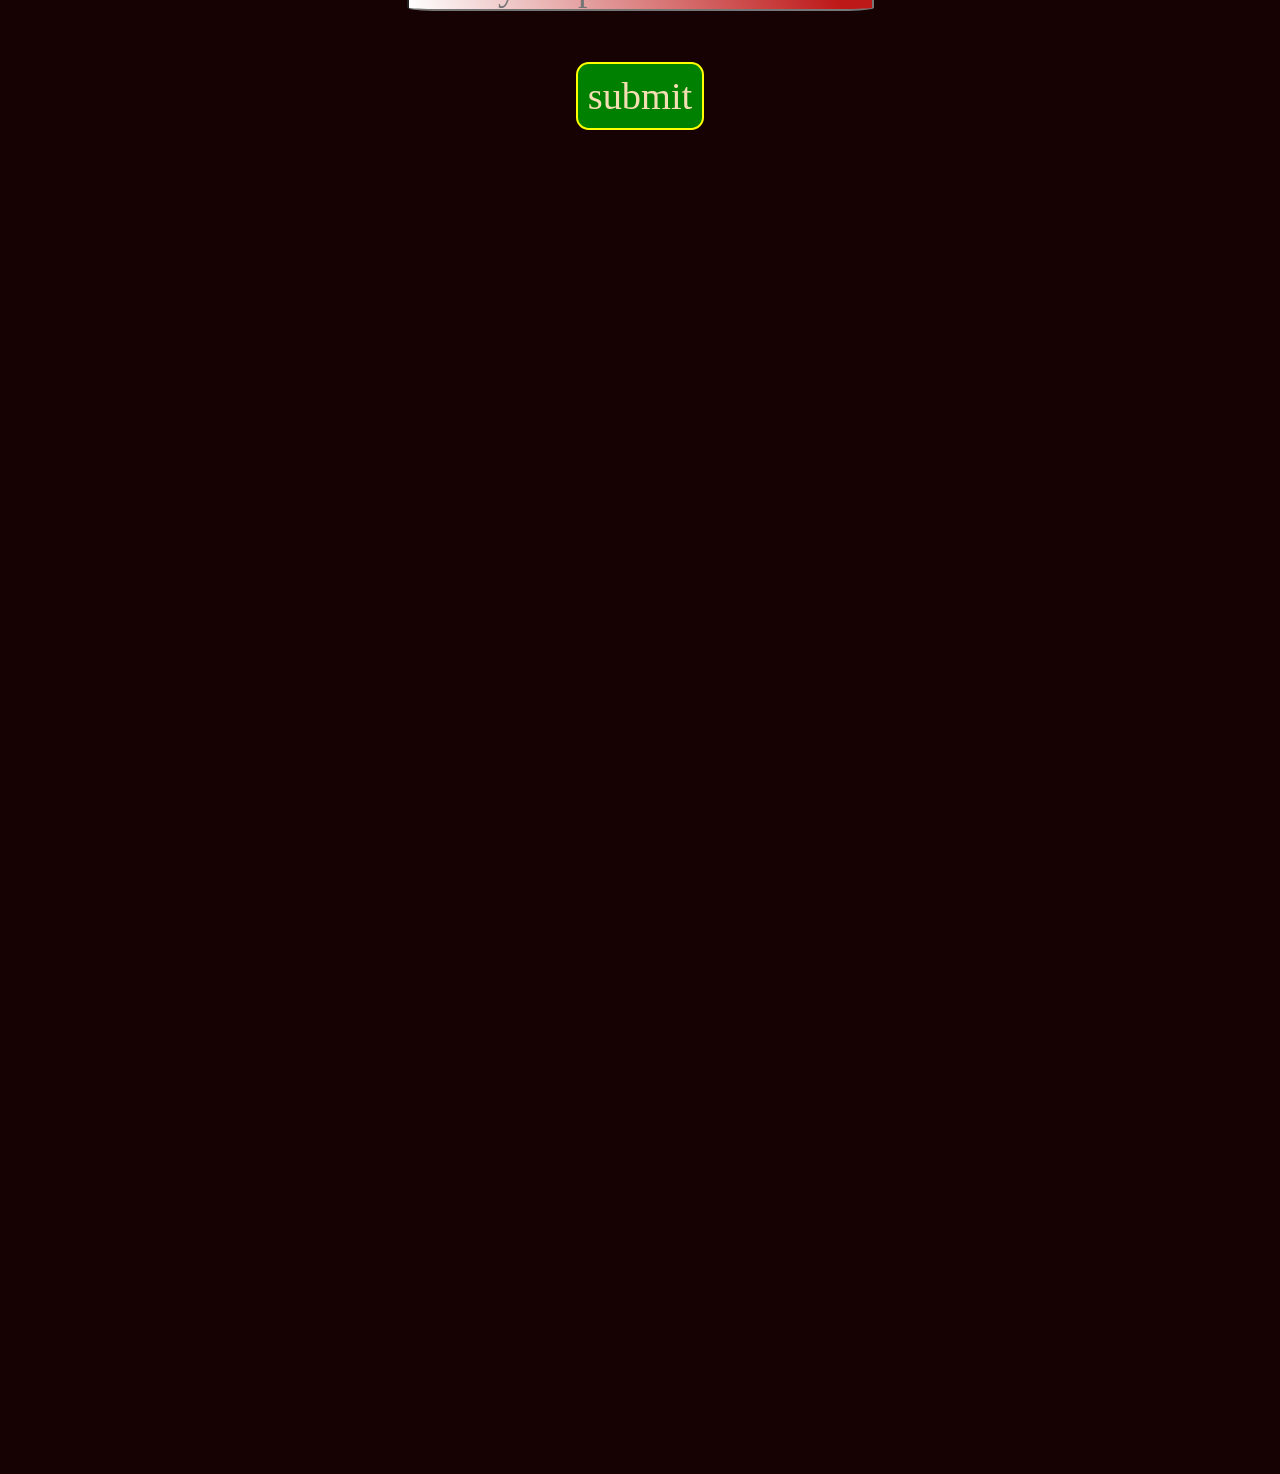
==== commit 1cc07044: "asd" ====
--- a/index.html
+++ b/index.html
@@ -65,21 +65,39 @@
 </div>
     <div class="cyss">
     <div class="skill-i">
-<a href=""  class="skill-is"><i class="bxl bx-html5"></i></a>
-<a href="" class="skill-is"><i class="bxl bx-css3"></i></a></div><div class="skill-i">
-
-
-<a href=""  class="skill-is"><i class="bxl bx-javascript"></i></a>
-
-<a href=""  class="skill-is"><i class="bxl bx-react" ></i></a> </div>
+<a href=""  class="skill-is">
+    <lable>
+        Html<br>
+    </lable>
+    <i class="bxl bx-html5"></i></a>
+<a href="" class="skill-is">
+    <labele>
+        css
+    </labele><br>
+    <i class="bxl bx-css3"></i></a></div><div class="skill-i">
+<a href=""  class="skill-is"><label>
+    javascript
+</label><i class="bxl bx-javascript"></i></a>
+<a href=""  class="skill-is"><lable>
+    react
+</lable><i class="bxl bx-react" ></i></a> </div>
 <div class="skill-i">
-<a href="" class="skill-is"><i class="bxl bx-mongodb" ></i></a>
-<a href="" class="skill-is"><i class="bxl bx-next-js"></i></a> </div>
-<div class="skill-i"><a href="" class="skill-is"><i class="bxl bx-python" ></i></a>
+<a href="" class="skill-is"><lable>
+    mongodb
+</lable><i class="bxl bx-mongodb" ></i></a>
+<a href="" class="skill-is"><lable>
+    next.js
+</lable><i class="bxl bx-next-js"></i></a> </div>
+<div class="skill-i"><a href="" class="skill-is"><lable>
+    python
+</lable><i class="bxl bx-python" ></i></a>
+<a href="" class="skill-is"><lable>
+    express.js
+</lable><i class="bxl bx-express-js"></i></a>
    </div>
  </div>
 </section>
-<section id="contact" class="mt" >
+<section id="contact" class="mt bm" >
 <form>  <div style="justify-content: center;
 align-items: center;text-align: center;">
     <input type="text" name="names" placeholder="inter your name"><br>
--- a/style.css
+++ b/style.css
@@ -89,8 +89,8 @@
 
 }
 .hom-div p{
-    font-size: 1.2vw;
-    font-weight: 50;
+    font-size: 1.3vw;
+    font-weight: 500;
     line-height: 1.6;
    
 }
@@ -148,13 +148,14 @@
   
 }
 .skill-is{
+text-align: center;
 display: inline;
 justify-content: center;
 align-items: center;
 width: 14vw;
-font-size: 12vw;
+font-size: 4vw;
 height: 14vw;
-padding: 2.2vw;
+padding: 5vw;
 background: transparent;
 margin-right: 12vw;
 margin-bottom: 2.5vw;
@@ -163,7 +164,7 @@
 border-color: rgb(150, 150, 183);
 border-width: 1px;
 border-style: solid;
-border-radius: 50%;
+border-radius: 10%;
 }
 .skill-i a:hover{
     color: red;
@@ -209,5 +210,8 @@
 to{font-size:7vw;}
 }
 .mt{
-    margin-top: 10vw;
-}
+    margin-top: 65vw;
+}
+.bm{
+    margin-bottom: 100vw;
+}
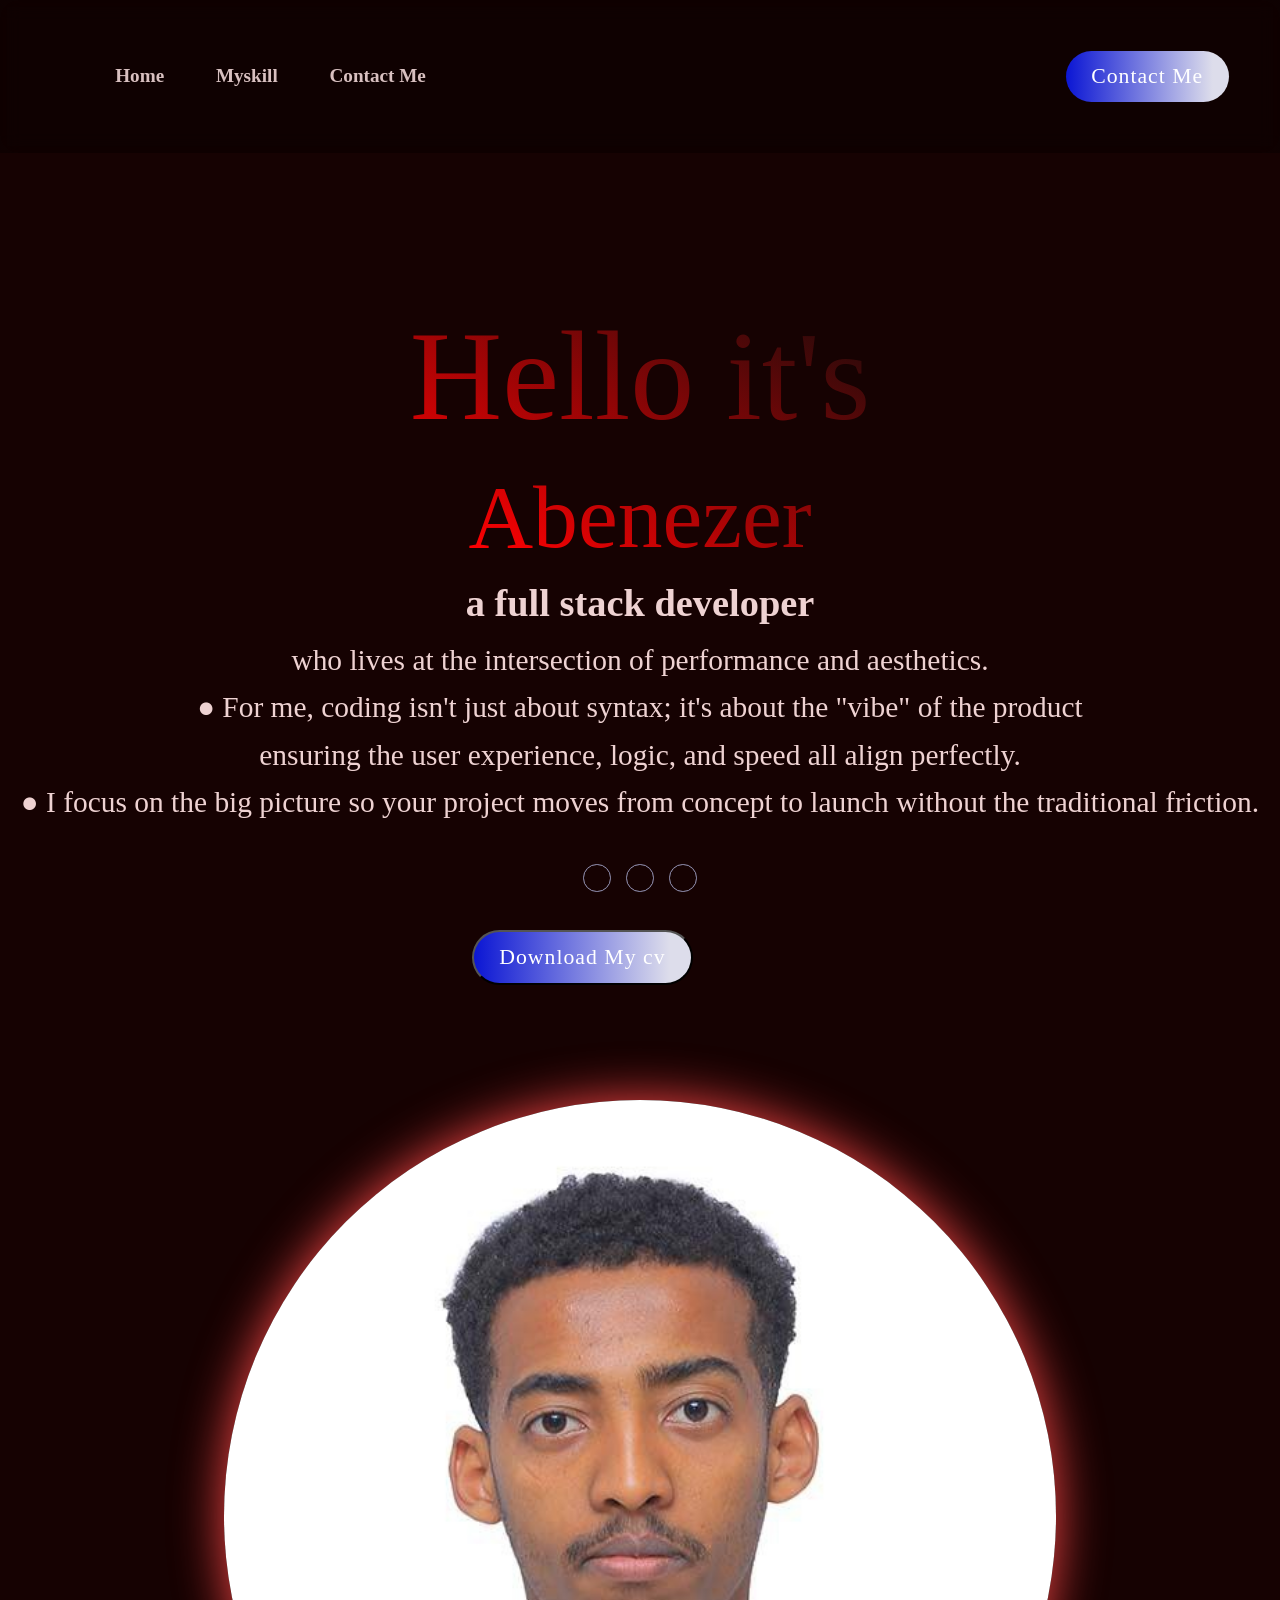
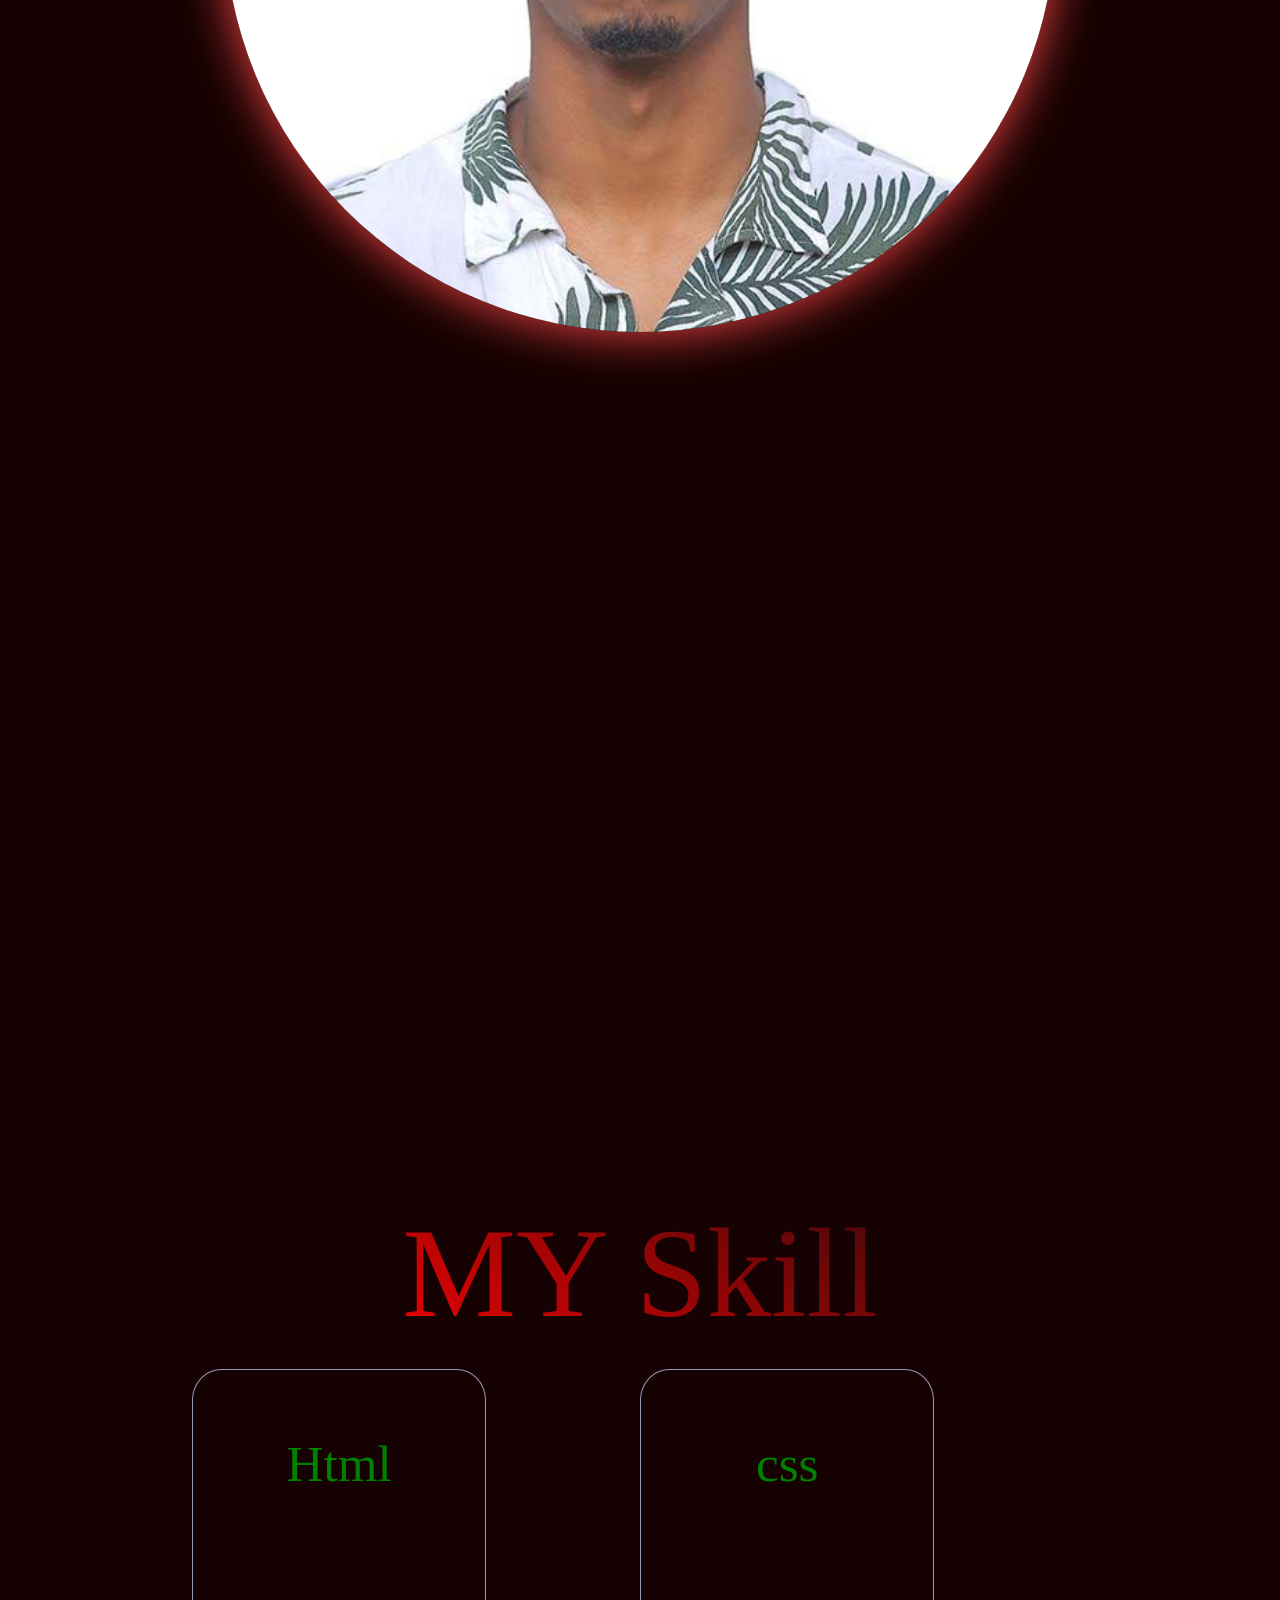
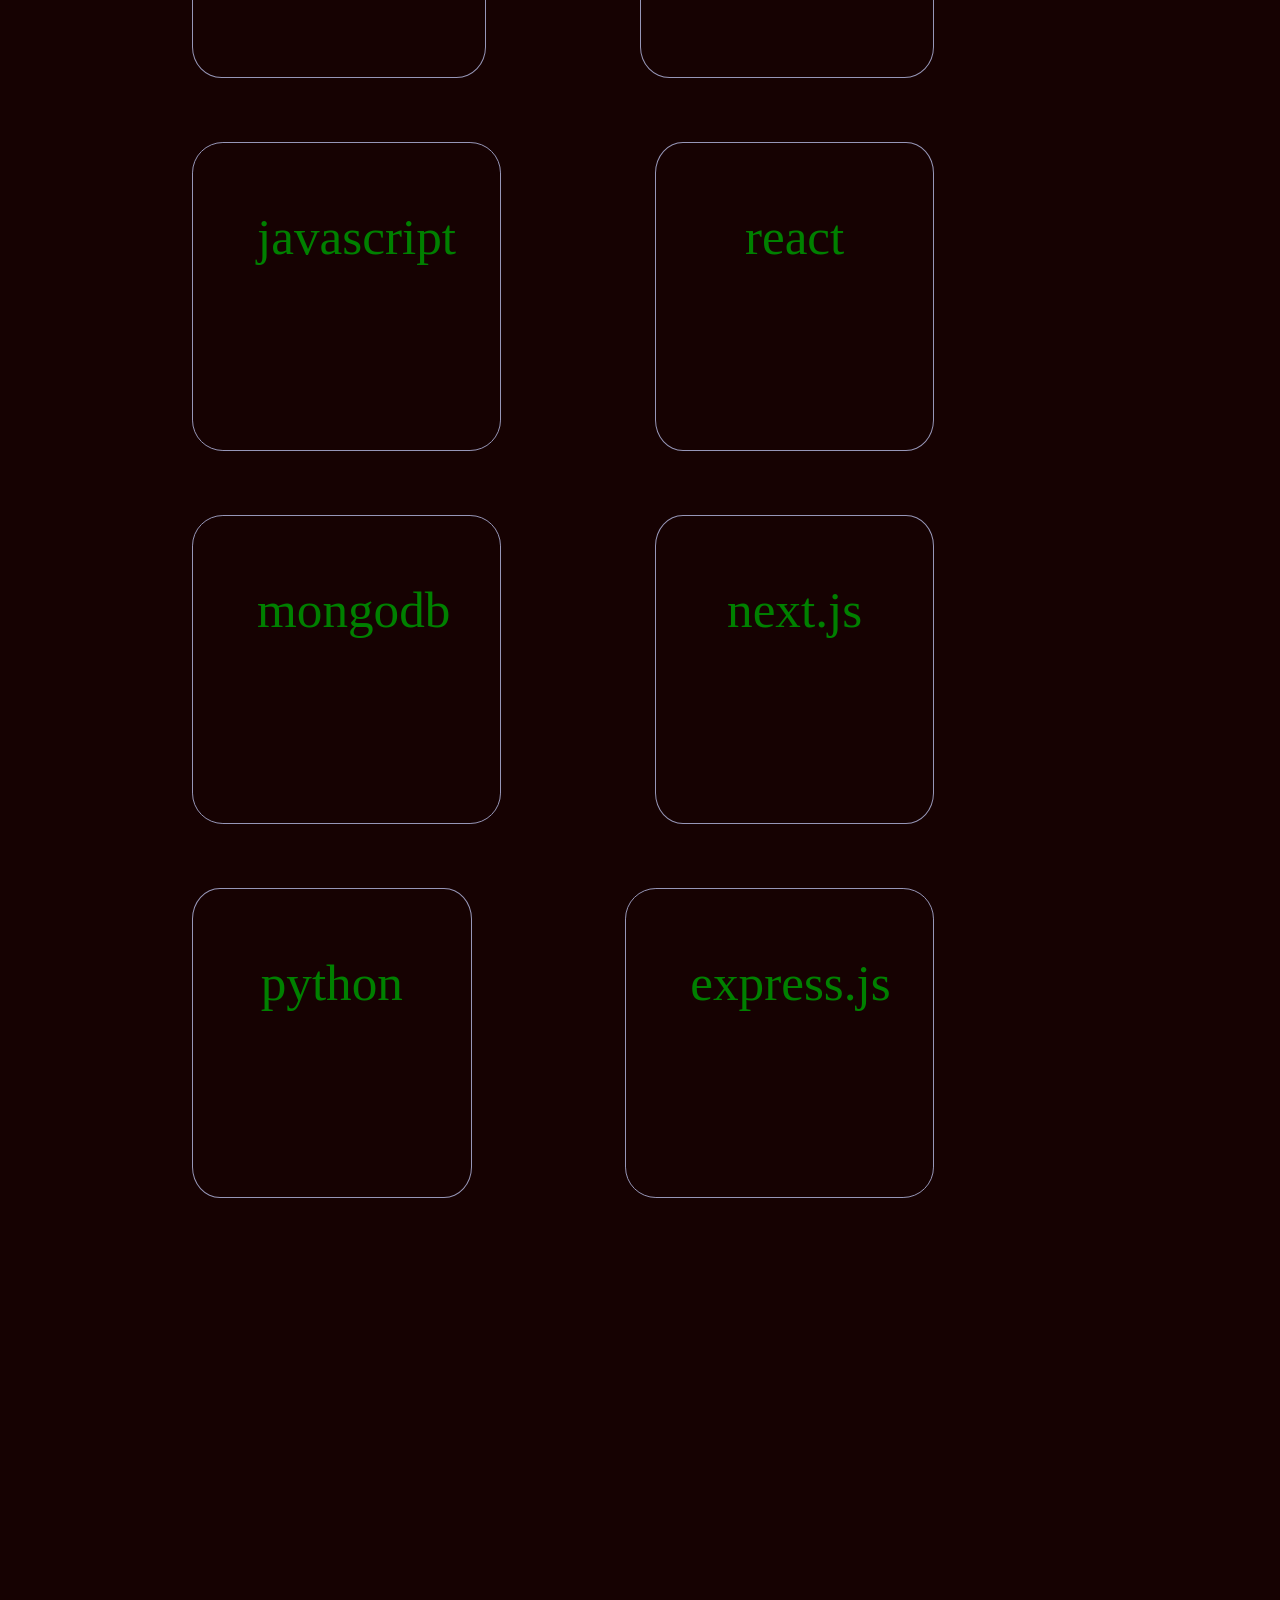
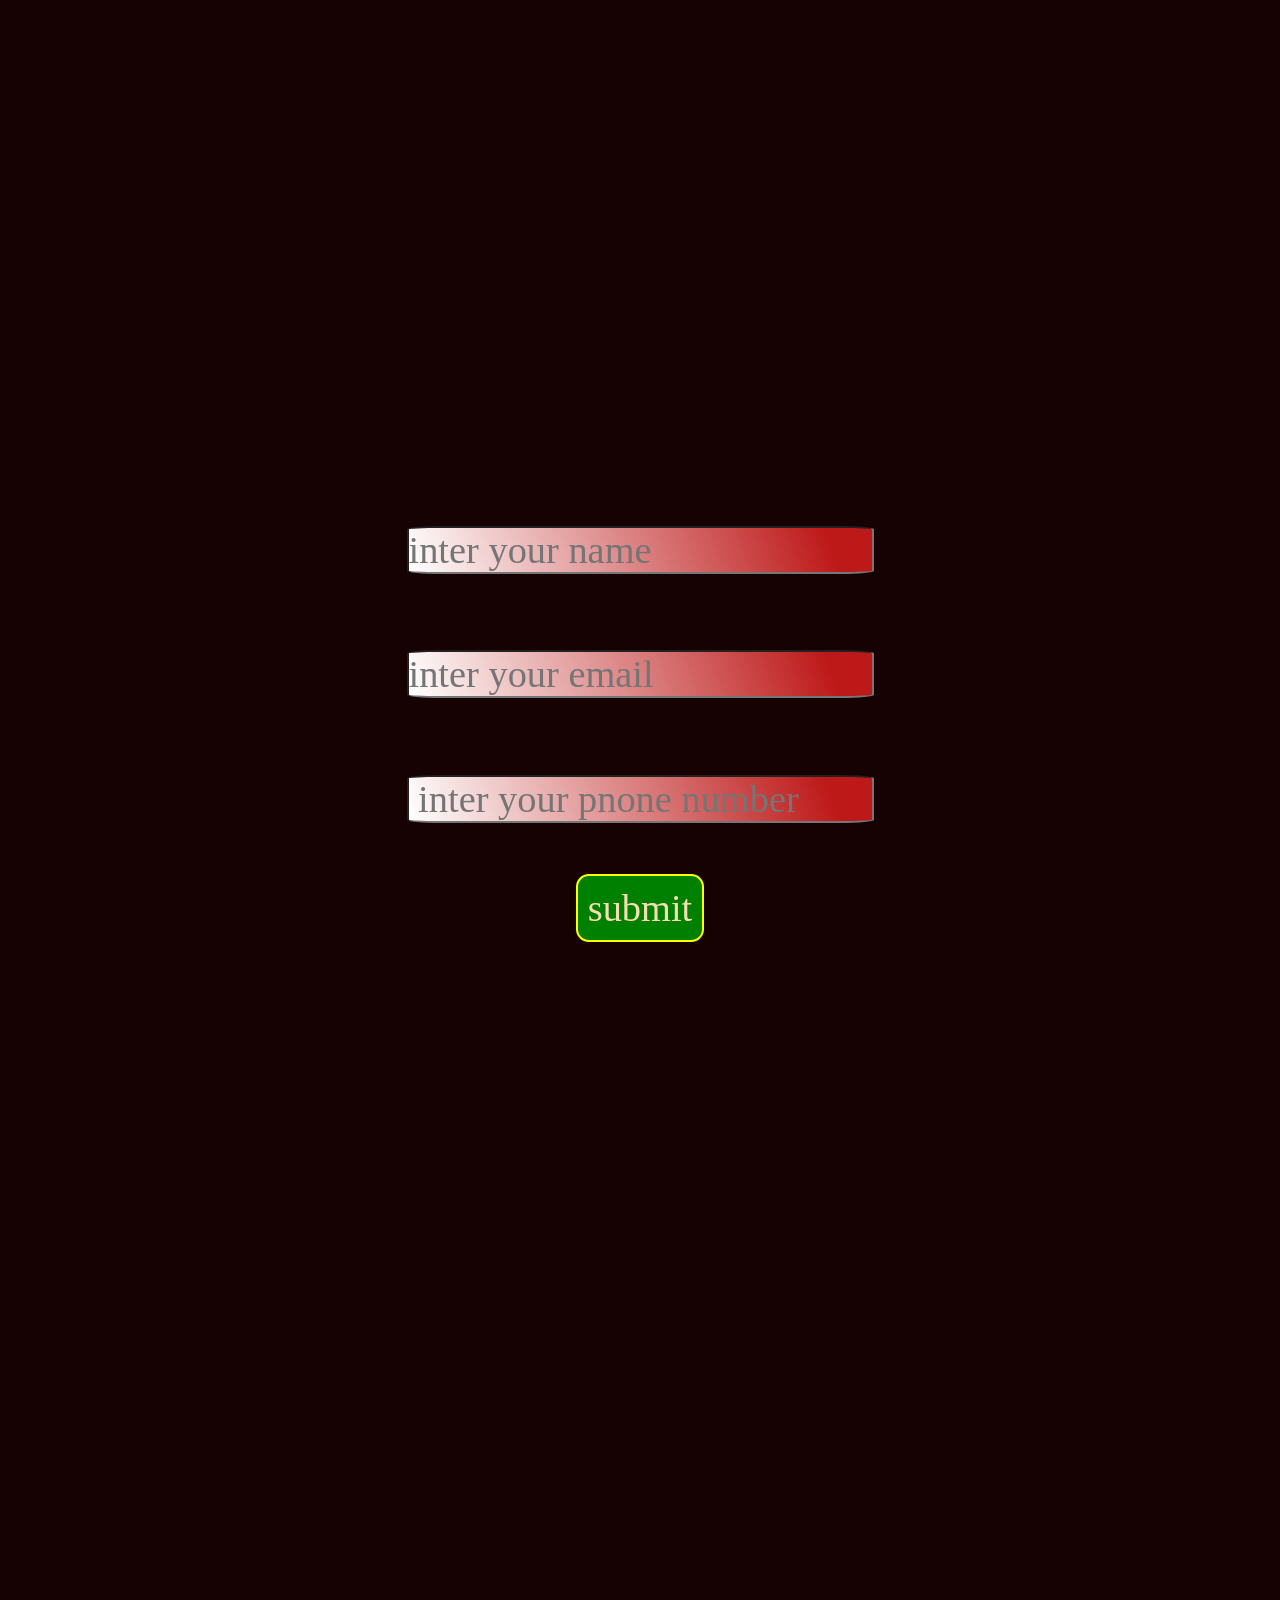
==== commit fdc5626c: "my new" ====
--- a/index.html
+++ b/index.html
@@ -21,6 +21,8 @@
       
         <a href="#contact">Contact Me</a>
     </nav>
+    <a class="moon" onclick="darkmod()"> <i class="bx bx-moon" ></i></a>
+    <a class="sun" onclick="lightmod()"> <i class="bx bx-sun" ></i></a>
     <a href="#contact" class="contact-but">
          Contact Me
     </a>
@@ -48,7 +50,7 @@
         </p>
         <div class="so-ico">
             <a href="https://github.com/abenzertariku-dev"><i class="bxl bx-github"></i></a>
-            <a href="https://t.me/@Axsum7"><i class="bxl bx-telegram"></i></a>
+            <a href="https://t.me/Axsum7"><i class="bxl bx-telegram"></i></a>
             <a href="https://www.instagram.com/abenezer_tk7"><i class="bxl bx-instagram" ></i></a>
        </div>
         <a href="./Imgs/cvv.pdf" download="Abenezer-cv">
@@ -100,12 +102,16 @@
 <section id="contact" class="mt bm" >
 <form>  <div style="justify-content: center;
 align-items: center;text-align: center;">
-    <input type="text" name="names" placeholder="inter your name"><br>
-    <input type="email"  name="email" id="" placeholder="inter your email"><br>
-    <input type="number" name="phone" placeholder=" inter your pnone number"><br>
+    <input id="name" type="text" name="names" placeholder="inter your name"><br>
+    <input  type="email"  name="email" id="email" placeholder="inter your email"><br>
+    <input type="number" id="pNumber" name="phone" placeholder=" inter your pnone number"><br>
  
-     <button class="sub-m" onclick='alert( " you have sucsssfully submited your data")' >submit</button>
+     <button class="sub-m" onclick='submits()' >submit</button>
    </div>
+   <p id="contForm" class="text"></p>
 </form>
 </section>
-</body></html>
+</body>
+<script src="./script.js">
+    
+</script></html>
--- a/style.css
+++ b/style.css
@@ -54,7 +54,7 @@
 }
 section{
     min-height: 10vh;
-padding: 5vw 15%;
+padding: 1vw 15%;
 
 }
 #home{
@@ -93,6 +93,18 @@
     font-weight: 500;
     line-height: 1.6;
    
+}
+.sun{
+    color: white;
+     font-weight: 775;
+     font-size: 2vw;
+     margin-right: 1vw;
+}
+.moon{
+    color: black;
+     font-weight: 775;
+     font-size: 2vw;
+     margin-left: 3vw;
 }
 .pro-img img{
     width: 30vw;
@@ -214,4 +226,46 @@
 }
 .bm{
     margin-bottom: 100vw;
+}
+.text{
+    color: white;
+    font-size: 3vw;
+    margin-top: 1vw;
+}
+@media(max-width:1285px){
+#home{
+    margin-top: 20vw;
+    text-align: center;
+    display: inline;
+    justify-content: center;
+align-items: center;
+    
+}
+.pro-img img{
+    width: 65vw;
+    text-align: center;
+    display: inline;
+    margin-top: 9vw;
+
+}
+.hom-div p{
+    font-size: 2.3vw;
+}
+.hom-div h1{
+    font-size: 10vw;
+}
+.hom-div a{
+    text-align: center;
+    justify-content: center;
+align-items: center;
+}
+.hom-div{
+    margin-top: 10vw;
+    text-align: center;
+    justify-content: center;
+align-items: center;
+}
+.headers-w{
+    font-size: 2px;
+}
 }
